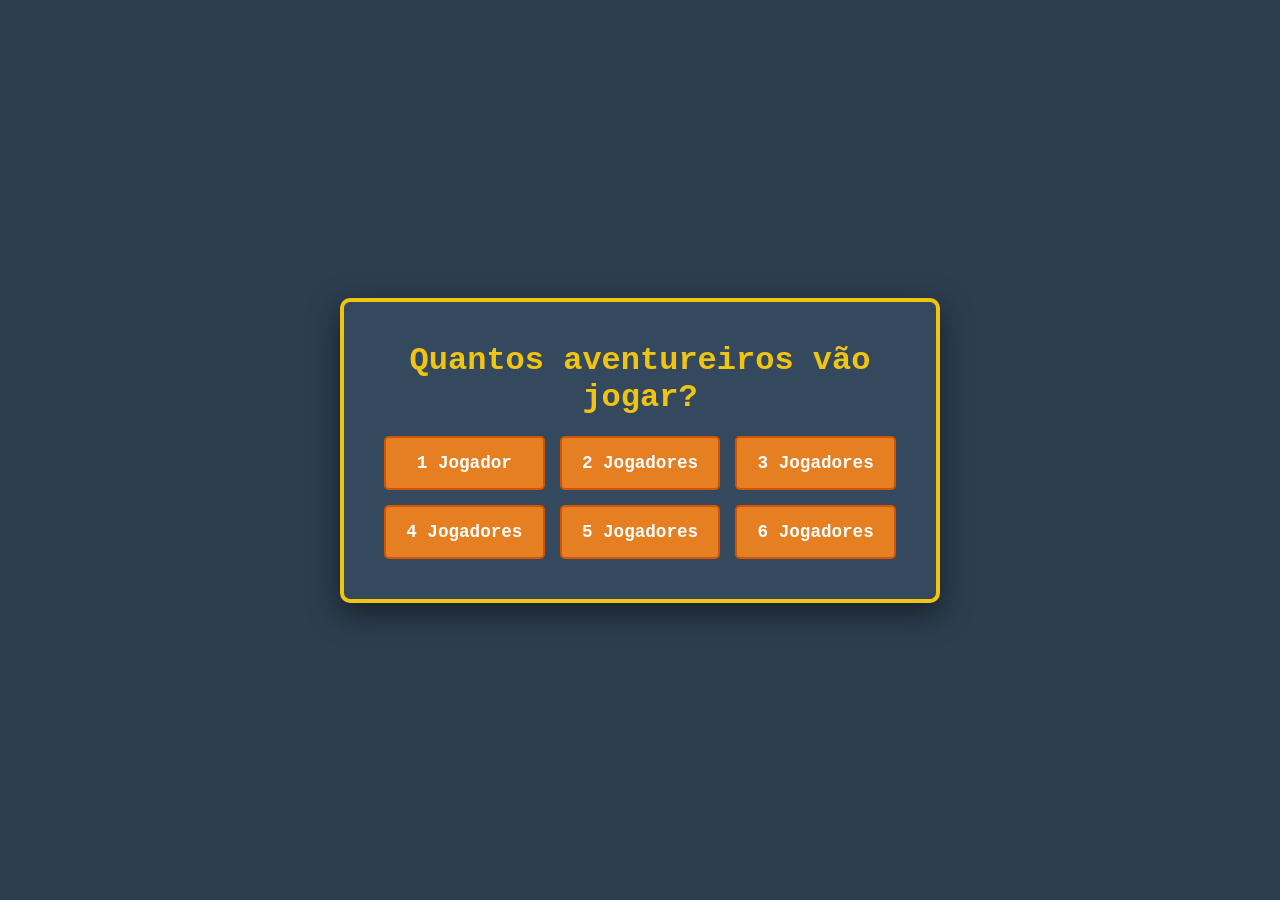
==== index.html @ ed037091 "A" ====
<!DOCTYPE html>
<html lang="pt-BR">
<head>
    <meta charset="UTF-8">
    <meta name="viewport" content="width=device-width, initial-scale=1.0">
    <title>RPG da Matemática</title>
    <link rel="stylesheet" href="style.css">
</head>
<body>
    <div id="game-container">
        <!-- Tela 1: Quantidade de Jogadores -->
        <div id="screen-players" class="screen active">
            <h1>Quantos aventureiros vão jogar?</h1>
            <div class="button-grid">
                <button onclick="setPlayers(1)">1 Jogador</button>
                <button onclick="setPlayers(2)">2 Jogadores</button>
                <button onclick="setPlayers(3)">3 Jogadores</button>
                <button onclick="setPlayers(4)">4 Jogadores</button>
                <button onclick="setPlayers(5)">5 Jogadores</button>
                <button onclick="setPlayers(6)">6 Jogadores</button>
            </div>
        </div>

        <!-- Tela 2: Seleção de Personagens -->
        <div id="screen-selection" class="screen hidden">
            <h2 id="player-turn">Jogador 1, escolha sua profissão!</h2>
            <p class="hint">Profissões disponíveis: Mago, Clérico, Paladino, Arqueiro, Bárbaro, Druida.</p>
            
            <input type="text" id="class-input" placeholder="Digite a profissão..." autocomplete="off">
            <button onclick="checkCharacter()">Selecionar</button>
            
            <p id="error-msg" class="error"></p>
        </div>
    </div>

    <!-- Modal de Confirmação -->
    <div id="confirm-modal" class="modal hidden">
        <div class="modal-content">
            <h3>Você escolheu o <span id="confirm-name-display"></span>?</h3>
            <!-- A imagem será carregada com base no nome do arquivo jpeg -->
            <img id="confirm-image" src="" alt="Ficha do Personagem">
            <div class="modal-buttons">
                <button class="btn-yes" onclick="confirmSelection()">Sim, é este!</button>
                <button class="btn-no" onclick="cancelSelection()">Não, voltar</button>
            </div>
        </div>
    </div>

    <script src="script.js"></script>
</body>
</html>
---- style.css ----
* {
    box-sizing: border-box;
    margin: 0;
    padding: 0;
    font-family: 'Courier New', Courier, monospace; /* Fonte que remete a máquinas de escrever/textos antigos */
}

body {
    background-color: #2c3e50;
    color: #ecf0f1;
    display: flex;
    justify-content: center;
    align-items: center;
    height: 100vh;
}

#game-container {
    background-color: #34495e;
    border: 4px solid #f1c40f;
    border-radius: 10px;
    padding: 40px;
    text-align: center;
    max-width: 600px;
    width: 100%;
    box-shadow: 0 10px 30px rgba(0,0,0,0.5);
}

h1, h2, h3 {
    color: #f1c40f;
    margin-bottom: 20px;
}

.hint {
    font-size: 0.9em;
    color: #bdc3c7;
    margin-bottom: 20px;
}

.button-grid {
    display: grid;
    grid-template-columns: repeat(3, 1fr);
    gap: 15px;
}

button {
    background-color: #e67e22;
    color: white;
    border: 2px solid #d35400;
    padding: 15px;
    font-size: 1.1em;
    font-weight: bold;
    border-radius: 5px;
    cursor: pointer;
    transition: 0.2s;
}

button:hover {
    background-color: #d35400;
    transform: scale(1.05);
}

input[type="text"] {
    padding: 10px;
    font-size: 1.2em;
    width: 70%;
    margin-bottom: 10px;
    border-radius: 5px;
    border: 2px solid #7f8c8d;
    text-align: center;
}

.error {
    color: #e74c3c;
    margin-top: 15px;
    font-weight: bold;
    height: 20px;
}

.hidden {
    display: none !important;
}

/* Estilos do Modal de Confirmação */
.modal {
    position: fixed;
    top: 0; left: 0; width: 100%; height: 100%;
    background: rgba(0, 0, 0, 0.8);
    display: flex;
    justify-content: center;
    align-items: center;
}

.modal-content {
    background: #ecf0f1;
    color: #2c3e50;
    padding: 30px;
    border-radius: 10px;
    border: 4px solid #e67e22;
    text-align: center;
    max-width: 400px;
}

.modal-content img {
    max-width: 100%;
    border-radius: 5px;
    margin-bottom: 20px;
    border: 2px solid #2c3e50;
}

.modal-buttons {
    display: flex;
    justify-content: space-between;
    gap: 10px;
}

.btn-yes { background-color: #27ae60; border-color: #2ecc71; }
.btn-yes:hover { background-color: #2ecc71; }
.btn-no { background-color: #c0392b; border-color: #e74c3c; }
.btn-no:hover { background-color: #e74c3c; }
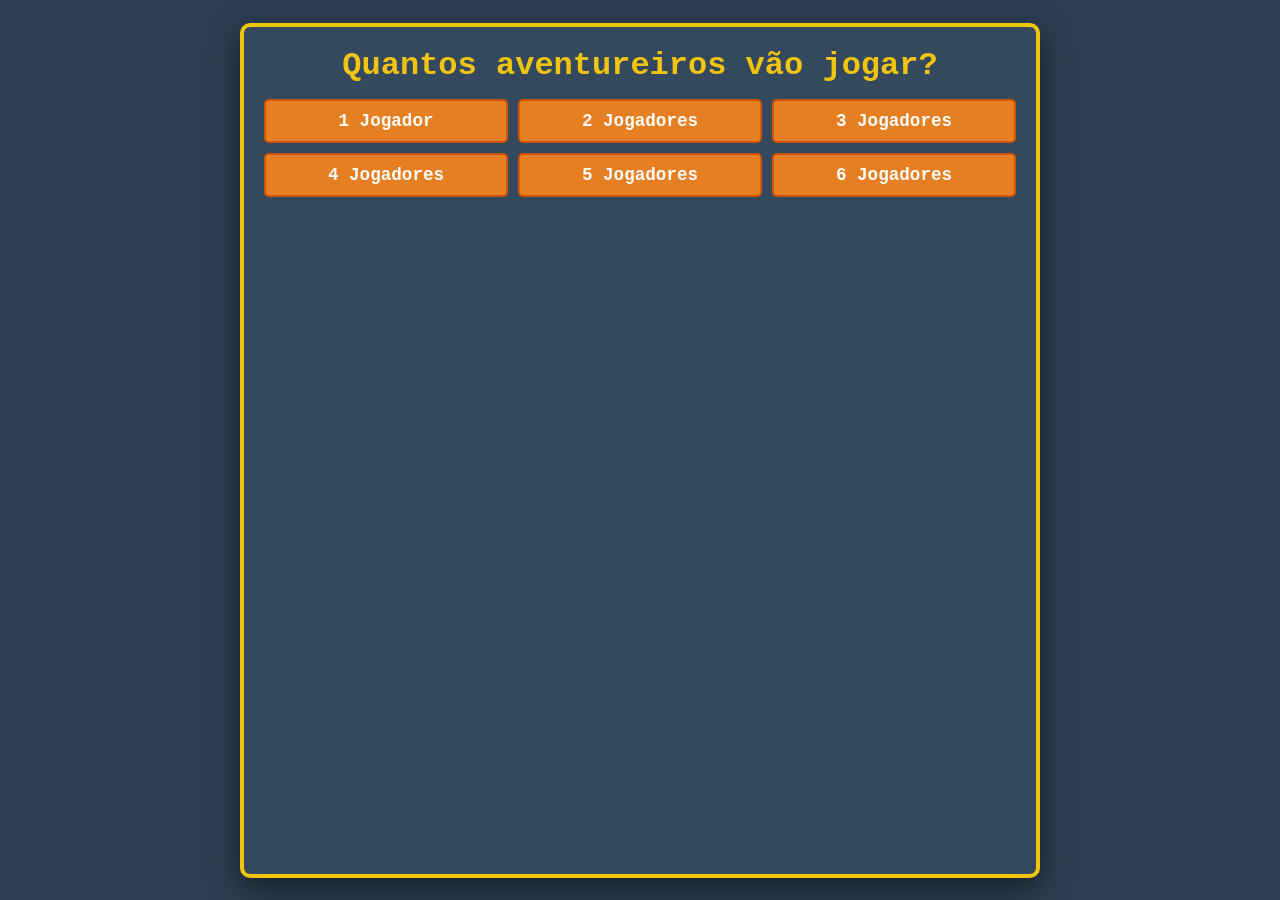
==== commit 5aba932b: "A" ====
--- a/index.html
+++ b/index.html
@@ -4,12 +4,179 @@
     <meta charset="UTF-8">
     <meta name="viewport" content="width=device-width, initial-scale=1.0">
     <title>RPG da Matemática</title>
-    <link rel="stylesheet" href="style.css">
+    <style>
+        * {
+            box-sizing: border-box;
+            margin: 0;
+            padding: 0;
+            font-family: 'Courier New', Courier, monospace;
+        }
+
+        body {
+            background-color: #2c3e50;
+            color: #ecf0f1;
+            display: flex;
+            justify-content: center;
+            align-items: center;
+            height: 100vh;
+            overflow: hidden;
+        }
+
+        #game-container {
+            background-color: #34495e;
+            border: 4px solid #f1c40f;
+            border-radius: 10px;
+            padding: 20px;
+            text-align: center;
+            max-width: 800px;
+            width: 100%;
+            height: 95vh;
+            box-shadow: 0 10px 30px rgba(0,0,0,0.5);
+            display: flex;
+            flex-direction: column;
+            position: relative;
+        }
+
+        h1, h2, h3 { color: #f1c40f; margin-bottom: 15px; }
+        .hint { font-size: 0.9em; color: #bdc3c7; margin-bottom: 15px; }
+
+        .button-grid {
+            display: grid;
+            grid-template-columns: repeat(3, 1fr);
+            gap: 10px;
+        }
+
+        button {
+            background-color: #e67e22;
+            color: white;
+            border: 2px solid #d35400;
+            padding: 10px;
+            font-size: 1.1em;
+            font-weight: bold;
+            border-radius: 5px;
+            cursor: pointer;
+            transition: 0.2s;
+        }
+
+        button:hover { background-color: #d35400; transform: scale(1.05); }
+        button:disabled { background-color: #7f8c8d; border-color: #95a5a6; cursor: not-allowed; transform: none; }
+
+        input[type="text"], input[type="number"] {
+            padding: 10px;
+            font-size: 1.2em;
+            width: 80%;
+            margin-bottom: 10px;
+            border-radius: 5px;
+            border: 2px solid #7f8c8d;
+            text-align: center;
+        }
+
+        .error { color: #e74c3c; margin-top: 10px; font-weight: bold; height: 20px; }
+        .success { color: #2ecc71; margin-top: 10px; font-weight: bold; height: 20px; }
+        .hidden { display: none !important; }
+
+        /* --- TELA DO JOGO --- */
+        .stats-header {
+            display: flex;
+            justify-content: space-between;
+            background-color: #2c3e50;
+            padding: 15px;
+            border-radius: 5px;
+            border: 2px solid #f1c40f;
+            font-size: 1.5em;
+            font-weight: bold;
+            margin-bottom: 20px;
+        }
+
+        .hp-text { color: #e74c3c; }
+        .coin-text { color: #f1c40f; }
+
+        .monster-area {
+            display: flex;
+            flex-direction: column;
+            align-items: center;
+            flex-grow: 1;
+        }
+
+        .monster-display {
+            margin-top: 20px;
+            text-align: center;
+        }
+
+        .monster-display img {
+            max-height: 250px;
+            border: 3px solid #e74c3c;
+            border-radius: 10px;
+            margin-bottom: 10px;
+        }
+
+        .health-bar-bg {
+            background-color: #555;
+            width: 300px;
+            height: 25px;
+            border-radius: 10px;
+            margin: 0 auto 10px;
+            border: 2px solid #fff;
+            position: relative;
+            overflow: hidden;
+        }
+
+        .health-bar-fill {
+            background-color: #e74c3c;
+            height: 100%;
+            width: 100%;
+            transition: width 0.3s ease;
+        }
+
+        .health-text {
+            position: absolute;
+            top: 0; left: 0; width: 100%; height: 100%;
+            text-align: center;
+            line-height: 21px;
+            font-weight: bold;
+            text-shadow: 1px 1px 2px black;
+        }
+
+        .action-buttons {
+            display: grid;
+            grid-template-columns: repeat(3, 1fr);
+            gap: 10px;
+            margin-top: 20px;
+            width: 100%;
+        }
+
+        .btn-facil { background-color: #27ae60; border-color: #2ecc71; }
+        .btn-medio { background-color: #f39c12; border-color: #f1c40f; }
+        .btn-dificil { background-color: #c0392b; border-color: #e74c3c; }
+
+        /* Modal Generico */
+        .modal {
+            position: absolute;
+            top: 0; left: 0; width: 100%; height: 100%;
+            background: rgba(0, 0, 0, 0.85);
+            display: flex;
+            justify-content: center;
+            align-items: center;
+            z-index: 10;
+        }
+
+        .modal-content {
+            background: #ecf0f1;
+            color: #2c3e50;
+            padding: 30px;
+            border-radius: 10px;
+            border: 4px solid #e67e22;
+            text-align: center;
+            max-width: 500px;
+            width: 90%;
+        }
+    </style>
 </head>
 <body>
     <div id="game-container">
+        
         <!-- Tela 1: Quantidade de Jogadores -->
-        <div id="screen-players" class="screen active">
+        <div id="screen-players" class="screen">
             <h1>Quantos aventureiros vão jogar?</h1>
             <div class="button-grid">
                 <button onclick="setPlayers(1)">1 Jogador</button>
@@ -24,28 +191,300 @@
         <!-- Tela 2: Seleção de Personagens -->
         <div id="screen-selection" class="screen hidden">
             <h2 id="player-turn">Jogador 1, escolha sua profissão!</h2>
-            <p class="hint">Profissões disponíveis: Mago, Clérico, Paladino, Arqueiro, Bárbaro, Druida.</p>
-            
+            <p class="hint">Profissões: Mago, Clérico, Paladino, Arqueiro, Bárbaro, Druida.</p>
             <input type="text" id="class-input" placeholder="Digite a profissão..." autocomplete="off">
             <button onclick="checkCharacter()">Selecionar</button>
-            
             <p id="error-msg" class="error"></p>
         </div>
+
+        <!-- Tela 3: O Jogo (Batalha) -->
+        <div id="screen-game" class="screen hidden">
+            <div class="stats-header">
+                <div class="hp-text">❤️ Vida: <span id="group-hp-display">30</span>/30</div>
+                <div class="coin-text">💰 Moedas: <span id="group-coins-display">0</span></div>
+            </div>
+
+            <!-- Buscar Monstro -->
+            <div id="monster-search-area">
+                <h3>Qual monstro apareceu?</h3>
+                <input type="text" id="monster-input" placeholder="Ex: Golem da Floresta" autocomplete="off">
+                <button onclick="summonMonster()">Invocar Monstro</button>
+                <p id="game-msg" class="error"></p>
+            </div>
+
+            <!-- Area de Combate (Oculta até invocar) -->
+            <div id="combat-area" class="monster-area hidden">
+                <div class="monster-display">
+                    <h2 id="monster-name-display">Nome do Monstro</h2>
+                    <img id="monster-image" src="" alt="Monstro">
+                    
+                    <div class="health-bar-bg">
+                        <div id="monster-hp-fill" class="health-bar-fill"></div>
+                        <div class="health-text"><span id="monster-hp-text">1</span> / <span id="monster-max-hp-text">1</span></div>
+                    </div>
+                    <p style="color: #e74c3c; font-weight: bold;">Dano do Monstro: <span id="monster-damage-text"></span></p>
+                </div>
+
+                <h3>Escolha o feitiço (ataque):</h3>
+                <div class="action-buttons">
+                    <button class="btn-facil" onclick="openQuestion('facil')">Fácil (0.3 Dano)</button>
+                    <button class="btn-medio" onclick="openQuestion('medio')">Médio (0.7 Dano)</button>
+                    <button class="btn-dificil" onclick="openQuestion('dificil')">Difícil (1 Dano)</button>
+                </div>
+            </div>
+        </div>
+
+        <!-- Modal de Confirmação de Personagem -->
+        <div id="confirm-modal" class="modal hidden">
+            <div class="modal-content">
+                <h3>Você escolheu o <span id="confirm-name-display"></span>?</h3>
+                <img id="confirm-image" src="" alt="Ficha" style="max-width: 100%; border-radius: 5px; margin-bottom: 20px;">
+                <div style="display: flex; justify-content: space-between; gap: 10px;">
+                    <button style="background: #27ae60;" onclick="confirmSelection()">Sim, é este!</button>
+                    <button style="background: #c0392b;" onclick="cancelSelection()">Não, voltar</button>
+                </div>
+            </div>
+        </div>
+
+        <!-- Modal da Conta Matemática -->
+        <div id="math-modal" class="modal hidden">
+            <div class="modal-content">
+                <h2 id="math-title">Resolva a conta!</h2>
+                <h1 id="math-question" style="color: #2c3e50; font-size: 2.5em; margin: 20px 0;">2 + 2 = ?</h1>
+                <input type="number" id="math-answer" placeholder="Digite sua resposta">
+                <br>
+                <button onclick="checkMathAnswer()" style="width: 100%; margin-top: 10px;">Atacar!</button>
+                <p id="math-feedback" style="font-weight: bold; margin-top: 15px;"></p>
+            </div>
+        </div>
+
     </div>
 
-    <!-- Modal de Confirmação -->
-    <div id="confirm-modal" class="modal hidden">
-        <div class="modal-content">
-            <h3>Você escolheu o <span id="confirm-name-display"></span>?</h3>
-            <!-- A imagem será carregada com base no nome do arquivo jpeg -->
-            <img id="confirm-image" src="" alt="Ficha do Personagem">
-            <div class="modal-buttons">
-                <button class="btn-yes" onclick="confirmSelection()">Sim, é este!</button>
-                <button class="btn-no" onclick="cancelSelection()">Não, voltar</button>
-            </div>
-        </div>
-    </div>
-
-    <script src="script.js"></script>
+    <script>
+        // --- VARIÁVEIS DO GRUPO ---
+        let maxPlayers = 0;
+        let currentPlayer = 1;
+        let selectedClasses = [];
+        
+        let groupHp = 30;
+        let groupCoins = 0;
+
+        // --- DADOS DOS PERSONAGENS ---
+        const classFileMap = {
+            'mago': 'Mago.jpeg', 'clerico': 'Clérico.jpeg', 'clérico': 'Clérico.jpeg',
+            'paladino': 'Paladino.jpeg', 'arqueiro': 'Arqueiro.jpeg',
+            'barbaro': 'Bárbaro.jpeg', 'bárbaro': 'Bárbaro.jpeg', 'druida': 'Druida.jpeg'
+        };
+        let pendingClass = ""; 
+
+        // --- DADOS DOS MONSTROS (Vida travada em 1 para teste) ---
+        const monsters = {
+            'guardião de pedra': { file: 'Guardião de Pedra.jpeg', hp: 1, maxHp: 1, damage: 1, coins: 2 },
+            'humano': { file: 'Humano.jpeg', hp: 1, maxHp: 1, damage: 3, coins: 2 },
+            'ladrões': { file: 'Ladrões.jpeg', hp: 1, maxHp: 1, damage: 1, coins: 2 },
+            'espírito da geometria': { file: 'Espírito da Geometria.jpeg', hp: 1, maxHp: 1, damage: 1, coins: 1 },
+            'golem da floresta': { file: 'Golem da Floresta.jpeg', hp: 1, maxHp: 1, damage: 1, coins: 1 },
+            'espírito da floresta': { file: 'Espírito da floresta.jpeg', hp: 1, maxHp: 1, damage: 2, coins: 2 },
+            'espírito da equação': { file: 'Espírito da Equação.jpeg', hp: 1, maxHp: 1, damage: 4, coins: 4 },
+            'humano da estatística': { file: 'Humano da Estatística.jpeg', hp: 1, maxHp: 1, damage: 2, coins: 2 },
+            'guardião da proporção': { file: 'Guardião da Proporção.jpeg', hp: 1, maxHp: 1, damage: 1, coins: 3 }
+        };
+
+        let currentActiveMonster = null;
+        let currentQuestion = null;
+
+        // --- CONTAS BÁSICAS PARA TESTE ---
+        const mathQuestions = {
+            facil: [
+                { q: "10 + 15", a: 25, dmg: 0.3 },
+                { q: "20 - 8", a: 12, dmg: 0.3 }
+            ],
+            medio: [
+                { q: "6 x 7", a: 42, dmg: 0.7 },
+                { q: "50 ÷ 2", a: 25, dmg: 0.7 }
+            ],
+            dificil: [
+                { q: "12 x 12", a: 144, dmg: 1.0 },
+                { q: "(10 x 5) - 15", a: 35, dmg: 1.0 }
+            ]
+        };
+
+        // --- FUNÇÕES DE SELEÇÃO DE JOGADOR ---
+        function setPlayers(num) {
+            maxPlayers = num;
+            document.getElementById('screen-players').classList.add('hidden');
+            document.getElementById('screen-selection').classList.remove('hidden');
+            updateScreenText();
+        }
+
+        function updateScreenText() {
+            document.getElementById('player-turn').innerText = `Jogador ${currentPlayer}, escolha sua profissão!`;
+            document.getElementById('class-input').value = "";
+            document.getElementById('error-msg').innerText = "";
+            document.getElementById('class-input').focus();
+        }
+
+        function checkCharacter() {
+            const inputField = document.getElementById('class-input');
+            const typedClass = inputField.value.trim().toLowerCase();
+            const errorMsg = document.getElementById('error-msg');
+
+            if (!classFileMap[typedClass]) {
+                errorMsg.innerText = "Profissão desconhecida! Tente novamente.";
+                return;
+            }
+
+            const baseClass = classFileMap[typedClass]; 
+            if (selectedClasses.includes(baseClass)) {
+                errorMsg.innerText = "Esta profissão já foi escolhida!";
+                return;
+            }
+
+            errorMsg.innerText = "";
+            pendingClass = baseClass; 
+
+            document.getElementById('confirm-name-display').innerText = typedClass.toUpperCase();
+            document.getElementById('confirm-image').src = pendingClass; 
+            document.getElementById('confirm-modal').classList.remove('hidden');
+        }
+
+        function confirmSelection() {
+            selectedClasses.push(pendingClass);
+            document.getElementById('confirm-modal').classList.add('hidden');
+
+            if (currentPlayer < maxPlayers) {
+                currentPlayer++;
+                updateScreenText();
+            } else {
+                // INICIA O JOGO
+                document.getElementById('screen-selection').classList.add('hidden');
+                document.getElementById('screen-game').classList.remove('hidden');
+                updateGroupUI();
+            }
+        }
+
+        function cancelSelection() {
+            document.getElementById('confirm-modal').classList.add('hidden');
+            document.getElementById('class-input').focus();
+        }
+
+        // --- FUNÇÕES DO JOGO (BATALHA) ---
+        function updateGroupUI() {
+            document.getElementById('group-hp-display').innerText = groupHp;
+            document.getElementById('group-coins-display').innerText = groupCoins;
+            
+            if(groupHp <= 0) {
+                alert("GAME OVER! A vida do grupo chegou a zero.");
+                location.reload();
+            }
+        }
+
+        function summonMonster() {
+            const input = document.getElementById('monster-input').value.trim().toLowerCase();
+            const msg = document.getElementById('game-msg');
+
+            if(!monsters[input]) {
+                msg.innerText = "Monstro não encontrado! Verifique a escrita.";
+                return;
+            }
+
+            msg.innerText = "";
+            
+            // Clona o objeto do monstro para não alterar os dados base
+            currentActiveMonster = JSON.parse(JSON.stringify(monsters[input]));
+            currentActiveMonster.name = input.toUpperCase();
+
+            // Atualiza UI
+            document.getElementById('monster-search-area').classList.add('hidden');
+            document.getElementById('combat-area').classList.remove('hidden');
+            
+            document.getElementById('monster-name-display').innerText = currentActiveMonster.name;
+            document.getElementById('monster-image').src = currentActiveMonster.file;
+            document.getElementById('monster-damage-text').innerText = currentActiveMonster.damage;
+            
+            updateMonsterHPUI();
+        }
+
+        function updateMonsterHPUI() {
+            const hpText = document.getElementById('monster-hp-text');
+            const maxHpText = document.getElementById('monster-max-hp-text');
+            const fill = document.getElementById('monster-hp-fill');
+
+            // Arredonda para 1 casa decimal para evitar erros de ponto flutuante (ex: 0.700000001)
+            currentActiveMonster.hp = Math.round(currentActiveMonster.hp * 10) / 10;
+
+            hpText.innerText = currentActiveMonster.hp;
+            maxHpText.innerText = currentActiveMonster.maxHp;
+            
+            let perc = (currentActiveMonster.hp / currentActiveMonster.maxHp) * 100;
+            if(perc < 0) perc = 0;
+            fill.style.width = perc + '%';
+        }
+
+        function openQuestion(dificuldade) {
+            const arr = mathQuestions[dificuldade];
+            // Sorteia uma pergunta da dificuldade escolhida
+            currentQuestion = arr[Math.floor(Math.random() * arr.length)];
+
+            document.getElementById('math-question').innerText = currentQuestion.q + " = ?";
+            document.getElementById('math-answer').value = "";
+            document.getElementById('math-feedback').innerText = "";
+            document.getElementById('math-feedback').className = "";
+            document.getElementById('math-modal').classList.remove('hidden');
+            document.getElementById('math-answer').focus();
+        }
+
+        function checkMathAnswer() {
+            const answer = parseFloat(document.getElementById('math-answer').value);
+            const feedback = document.getElementById('math-feedback');
+
+            if (isNaN(answer)) {
+                feedback.innerText = "Por favor, digite um número!";
+                feedback.style.color = "#e74c3c";
+                return;
+            }
+
+            if (answer === currentQuestion.a) {
+                // ACERTOU
+                feedback.innerText = `Correto! O monstro sofreu ${currentQuestion.dmg} de dano!`;
+                feedback.style.color = "#27ae60";
+                
+                currentActiveMonster.hp -= currentQuestion.dmg;
+                
+                setTimeout(() => {
+                    document.getElementById('math-modal').classList.add('hidden');
+                    updateMonsterHPUI();
+                    checkMonsterDeath();
+                }, 1500);
+
+            } else {
+                // ERROU (Toma dano)
+                feedback.innerText = `Errado! O monstro te atacou e causou ${currentActiveMonster.damage} de dano!`;
+                feedback.style.color = "#c0392b";
+                
+                groupHp -= currentActiveMonster.damage;
+                updateGroupUI();
+
+                setTimeout(() => {
+                    document.getElementById('math-modal').classList.add('hidden');
+                }, 2000);
+            }
+        }
+
+        function checkMonsterDeath() {
+            if (currentActiveMonster.hp <= 0) {
+                alert(`Você derrotou o ${currentActiveMonster.name} e ganhou ${currentActiveMonster.coins} moedas!`);
+                
+                groupCoins += currentActiveMonster.coins;
+                updateGroupUI();
+
+                // Reseta a tela para buscar outro monstro
+                currentActiveMonster = null;
+                document.getElementById('combat-area').classList.add('hidden');
+                document.getElementById('monster-search-area').classList.remove('hidden');
+                document.getElementById('monster-input').value = "";
+            }
+        }
+    </script>
 </body>
 </html>
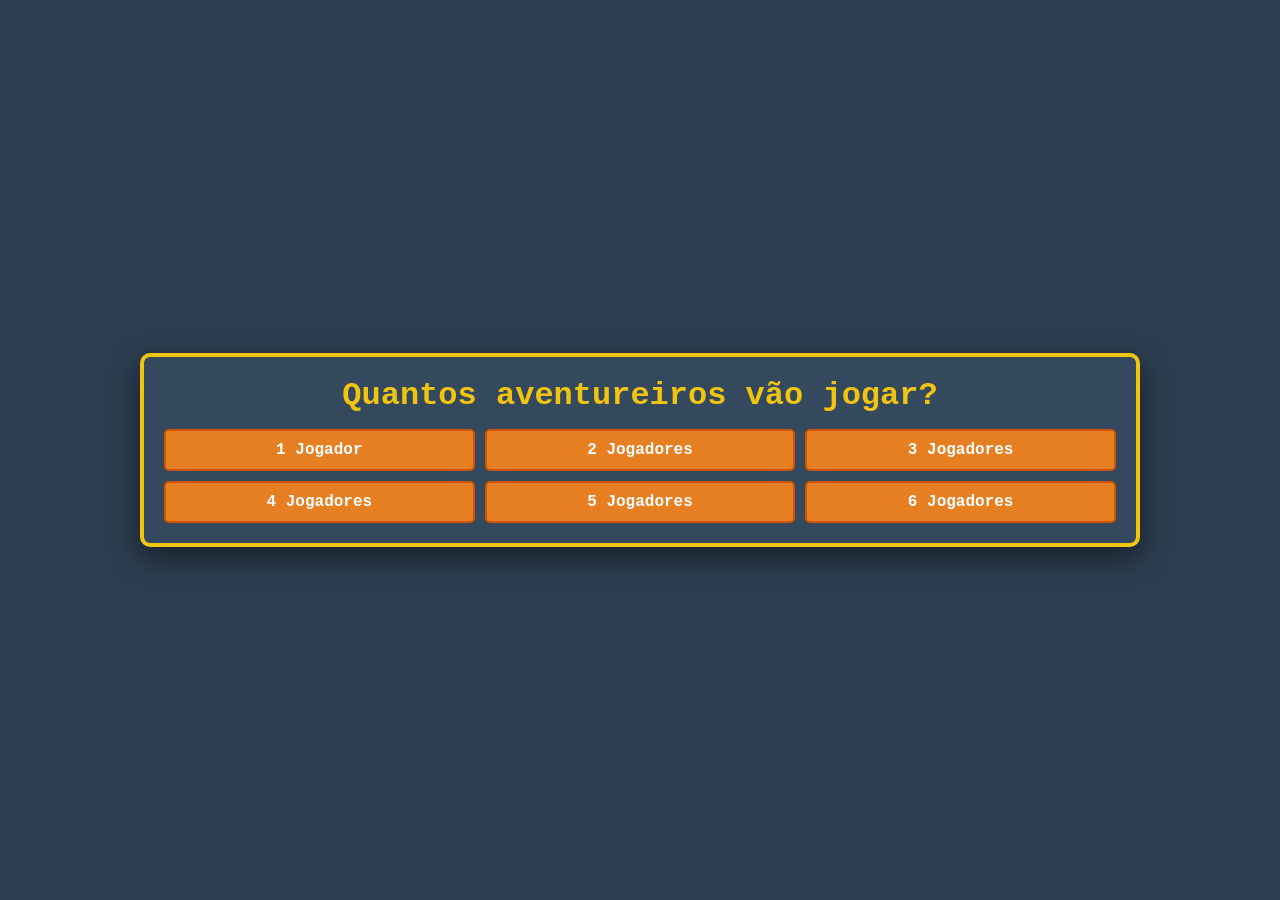
==== commit 1665bece: "k" ====
--- a/index.html
+++ b/index.html
@@ -5,177 +5,52 @@
     <meta name="viewport" content="width=device-width, initial-scale=1.0">
     <title>RPG da Matemática</title>
     <style>
-        * {
-            box-sizing: border-box;
-            margin: 0;
-            padding: 0;
-            font-family: 'Courier New', Courier, monospace;
-        }
-
-        body {
-            background-color: #2c3e50;
-            color: #ecf0f1;
-            display: flex;
-            justify-content: center;
-            align-items: center;
-            height: 100vh;
-            overflow: hidden;
-        }
-
-        #game-container {
-            background-color: #34495e;
-            border: 4px solid #f1c40f;
-            border-radius: 10px;
-            padding: 20px;
-            text-align: center;
-            max-width: 800px;
-            width: 100%;
-            height: 95vh;
-            box-shadow: 0 10px 30px rgba(0,0,0,0.5);
-            display: flex;
-            flex-direction: column;
-            position: relative;
-        }
-
-        h1, h2, h3 { color: #f1c40f; margin-bottom: 15px; }
-        .hint { font-size: 0.9em; color: #bdc3c7; margin-bottom: 15px; }
-
-        .button-grid {
-            display: grid;
-            grid-template-columns: repeat(3, 1fr);
-            gap: 10px;
-        }
-
-        button {
-            background-color: #e67e22;
-            color: white;
-            border: 2px solid #d35400;
-            padding: 10px;
-            font-size: 1.1em;
-            font-weight: bold;
-            border-radius: 5px;
-            cursor: pointer;
-            transition: 0.2s;
-        }
-
+        * { box-sizing: border-box; margin: 0; padding: 0; font-family: 'Courier New', Courier, monospace; }
+        body { background-color: #2c3e50; color: #ecf0f1; display: flex; justify-content: center; align-items: center; min-height: 100vh; padding: 20px; }
+        #game-container { background-color: #34495e; border: 4px solid #f1c40f; border-radius: 10px; padding: 20px; text-align: center; max-width: 1000px; width: 100%; box-shadow: 0 10px 30px rgba(0,0,0,0.5); position: relative; }
+        h1, h2, h3, h4 { color: #f1c40f; margin-bottom: 15px; }
+        
+        .button-grid { display: grid; grid-template-columns: repeat(3, 1fr); gap: 10px; }
+        button { background-color: #e67e22; color: white; border: 2px solid #d35400; padding: 10px; font-size: 1em; font-weight: bold; border-radius: 5px; cursor: pointer; transition: 0.2s; }
         button:hover { background-color: #d35400; transform: scale(1.05); }
-        button:disabled { background-color: #7f8c8d; border-color: #95a5a6; cursor: not-allowed; transform: none; }
-
-        input[type="text"], input[type="number"] {
-            padding: 10px;
-            font-size: 1.2em;
-            width: 80%;
-            margin-bottom: 10px;
-            border-radius: 5px;
-            border: 2px solid #7f8c8d;
-            text-align: center;
-        }
-
-        .error { color: #e74c3c; margin-top: 10px; font-weight: bold; height: 20px; }
-        .success { color: #2ecc71; margin-top: 10px; font-weight: bold; height: 20px; }
+        input { padding: 10px; font-size: 1.1em; width: 80%; margin-bottom: 10px; border-radius: 5px; border: 2px solid #7f8c8d; text-align: center; }
+        
+        .error { color: #e74c3c; font-weight: bold; }
         .hidden { display: none !important; }
 
-        /* --- TELA DO JOGO --- */
-        .stats-header {
-            display: flex;
-            justify-content: space-between;
-            background-color: #2c3e50;
-            padding: 15px;
-            border-radius: 5px;
-            border: 2px solid #f1c40f;
-            font-size: 1.5em;
-            font-weight: bold;
-            margin-bottom: 20px;
-        }
-
-        .hp-text { color: #e74c3c; }
-        .coin-text { color: #f1c40f; }
-
-        .monster-area {
-            display: flex;
-            flex-direction: column;
-            align-items: center;
-            flex-grow: 1;
-        }
-
-        .monster-display {
-            margin-top: 20px;
-            text-align: center;
-        }
-
-        .monster-display img {
-            max-height: 250px;
-            border: 3px solid #e74c3c;
-            border-radius: 10px;
-            margin-bottom: 10px;
-        }
-
-        .health-bar-bg {
-            background-color: #555;
-            width: 300px;
-            height: 25px;
-            border-radius: 10px;
-            margin: 0 auto 10px;
-            border: 2px solid #fff;
-            position: relative;
-            overflow: hidden;
-        }
-
-        .health-bar-fill {
-            background-color: #e74c3c;
-            height: 100%;
-            width: 100%;
-            transition: width 0.3s ease;
-        }
-
-        .health-text {
-            position: absolute;
-            top: 0; left: 0; width: 100%; height: 100%;
-            text-align: center;
-            line-height: 21px;
-            font-weight: bold;
-            text-shadow: 1px 1px 2px black;
-        }
-
-        .action-buttons {
-            display: grid;
-            grid-template-columns: repeat(3, 1fr);
-            gap: 10px;
-            margin-top: 20px;
-            width: 100%;
-        }
-
+        /* Jogo - Layout */
+        .battle-layout { display: flex; gap: 20px; margin-top: 20px; text-align: left; }
+        .players-panel { flex: 1; display: flex; flex-direction: column; gap: 10px; overflow-y: auto; max-height: 60vh; }
+        .monster-panel { flex: 1; background: #2c3e50; border: 3px solid #e74c3c; padding: 15px; border-radius: 10px; text-align: center; }
+        
+        /* Cartas */
+        .player-card { background: #22313f; padding: 15px; border: 2px solid #3498db; border-radius: 8px; font-size: 0.9em; }
+        .player-card h4 { margin-bottom: 5px; color: #3498db; }
+        .player-stats { font-weight: bold; margin-bottom: 10px; }
+        .hp-text { color: #2ecc71; } .shield-text { color: #9b59b6; } .coin-text { color: #f1c40f; }
+        .skill-list { list-style: none; font-size: 0.85em; }
+        .skill-red { color: #e74c3c; } .skill-green { color: #2ecc71; } .skill-blue { color: #3498db; }
+
+        /* Barra de Vida Monstro */
+        .health-bar-bg { background-color: #555; width: 100%; height: 25px; border-radius: 10px; border: 2px solid #fff; position: relative; overflow: hidden; margin-bottom: 10px; }
+        .health-bar-fill { background-color: #e74c3c; height: 100%; width: 100%; transition: width 0.3s; }
+        .health-text { position: absolute; top: 0; left: 0; width: 100%; text-align: center; line-height: 21px; font-weight: bold; text-shadow: 1px 1px 2px black; }
+        
+        .top-bar { display: flex; justify-content: space-between; background: #22313f; padding: 10px; border-radius: 5px; border: 2px solid #f1c40f; margin-bottom: 20px; align-items: center; }
+        
+        .action-buttons { display: grid; grid-template-columns: repeat(3, 1fr); gap: 10px; margin-top: 20px; }
         .btn-facil { background-color: #27ae60; border-color: #2ecc71; }
         .btn-medio { background-color: #f39c12; border-color: #f1c40f; }
         .btn-dificil { background-color: #c0392b; border-color: #e74c3c; }
 
-        /* Modal Generico */
-        .modal {
-            position: absolute;
-            top: 0; left: 0; width: 100%; height: 100%;
-            background: rgba(0, 0, 0, 0.85);
-            display: flex;
-            justify-content: center;
-            align-items: center;
-            z-index: 10;
-        }
-
-        .modal-content {
-            background: #ecf0f1;
-            color: #2c3e50;
-            padding: 30px;
-            border-radius: 10px;
-            border: 4px solid #e67e22;
-            text-align: center;
-            max-width: 500px;
-            width: 90%;
-        }
+        .modal { position: absolute; top: 0; left: 0; width: 100%; height: 100%; background: rgba(0, 0, 0, 0.9); display: flex; justify-content: center; align-items: center; z-index: 10; }
+        .modal-content { background: #ecf0f1; color: #2c3e50; padding: 30px; border-radius: 10px; border: 4px solid #e67e22; text-align: center; max-width: 500px; width: 90%; }
     </style>
 </head>
 <body>
     <div id="game-container">
         
-        <!-- Tela 1: Quantidade de Jogadores -->
+        <!-- Tela 1: Jogadores -->
         <div id="screen-players" class="screen">
             <h1>Quantos aventureiros vão jogar?</h1>
             <div class="button-grid">
@@ -188,302 +63,401 @@
             </div>
         </div>
 
-        <!-- Tela 2: Seleção de Personagens -->
+        <!-- Tela 2: Seleção -->
         <div id="screen-selection" class="screen hidden">
             <h2 id="player-turn">Jogador 1, escolha sua profissão!</h2>
-            <p class="hint">Profissões: Mago, Clérico, Paladino, Arqueiro, Bárbaro, Druida.</p>
+            <p style="font-size: 0.9em; margin-bottom: 10px;">Profissões: Clérigo, Bárbaro, Druida, Mago, Arqueiro, Paladino.</p>
             <input type="text" id="class-input" placeholder="Digite a profissão..." autocomplete="off">
+            <br>
             <button onclick="checkCharacter()">Selecionar</button>
             <p id="error-msg" class="error"></p>
         </div>
 
-        <!-- Tela 3: O Jogo (Batalha) -->
+        <!-- Tela 3: Batalha -->
         <div id="screen-game" class="screen hidden">
-            <div class="stats-header">
-                <div class="hp-text">❤️ Vida: <span id="group-hp-display">30</span>/30</div>
-                <div class="coin-text">💰 Moedas: <span id="group-coins-display">0</span></div>
+            <div class="top-bar">
+                <h2>Rodada: <span id="round-display">1</span></h2>
+                <button onclick="advanceRound()" style="background: #8e44ad; border-color: #9b59b6;">Avançar Rodada</button>
             </div>
 
-            <!-- Buscar Monstro -->
             <div id="monster-search-area">
                 <h3>Qual monstro apareceu?</h3>
-                <input type="text" id="monster-input" placeholder="Ex: Golem da Floresta" autocomplete="off">
+                <input type="text" id="monster-input" placeholder="Ex: Guardião da Proporção" autocomplete="off">
                 <button onclick="summonMonster()">Invocar Monstro</button>
                 <p id="game-msg" class="error"></p>
             </div>
 
-            <!-- Area de Combate (Oculta até invocar) -->
-            <div id="combat-area" class="monster-area hidden">
-                <div class="monster-display">
-                    <h2 id="monster-name-display">Nome do Monstro</h2>
-                    <img id="monster-image" src="" alt="Monstro">
+            <div class="battle-layout">
+                <div class="players-panel" id="players-panel">
+                    <!-- Cards gerados por JS -->
+                </div>
+
+                <div class="monster-panel hidden" id="combat-area">
+                    <h2 id="monster-name-display">Nome</h2>
+                    <p style="font-size: 0.9em; color: #bdc3c7;">Nível: <span id="monster-level"></span> | Dano: <span id="monster-dmg"></span> | Moedas: <span id="monster-coins"></span></p>
+                    <div style="margin: 15px 0;">
+                        <div class="health-bar-bg">
+                            <div id="monster-hp-fill" class="health-bar-fill"></div>
+                            <div class="health-text">Vida: <span id="monster-hp-text">1</span> / <span id="monster-max-hp-text">1</span></div>
+                        </div>
+                        <p class="shield-text" style="font-weight:bold;">Escudo: <span id="monster-shield">0</span></p>
+                        <p style="font-size: 0.8em; color: #f39c12; margin-top:5px;" id="monster-status"></p>
+                    </div>
                     
-                    <div class="health-bar-bg">
-                        <div id="monster-hp-fill" class="health-bar-fill"></div>
-                        <div class="health-text"><span id="monster-hp-text">1</span> / <span id="monster-max-hp-text">1</span></div>
+                    <div style="background: #34495e; padding: 10px; border-radius: 5px; font-size: 0.85em; text-align: left; margin-bottom: 15px;">
+                        <strong style="color: #e74c3c;" id="monster-ability-name">Habilidade</strong>
+                        <p id="monster-ability-desc"></p>
                     </div>
-                    <p style="color: #e74c3c; font-weight: bold;">Dano do Monstro: <span id="monster-damage-text"></span></p>
-                </div>
-
-                <h3>Escolha o feitiço (ataque):</h3>
-                <div class="action-buttons">
-                    <button class="btn-facil" onclick="openQuestion('facil')">Fácil (0.3 Dano)</button>
-                    <button class="btn-medio" onclick="openQuestion('medio')">Médio (0.7 Dano)</button>
-                    <button class="btn-dificil" onclick="openQuestion('dificil')">Difícil (1 Dano)</button>
+
+                    <h3>Atacar com Feitiço Matemático:</h3>
+                    <p style="font-size:0.8em;">(Ataca pelo jogador selecionado)</p>
+                    <select id="active-player-select" style="padding: 5px; margin-bottom: 10px; width: 100%;"></select>
+                    
+                    <div class="action-buttons">
+                        <button class="btn-facil" onclick="openQuestion('facil')">Fácil</button>
+                        <button class="btn-medio" onclick="openQuestion('medio')">Médio</button>
+                        <button class="btn-dificil" onclick="openQuestion('dificil')">Difícil</button>
+                    </div>
                 </div>
             </div>
         </div>
 
-        <!-- Modal de Confirmação de Personagem -->
-        <div id="confirm-modal" class="modal hidden">
+        <!-- Modal Conta -->
+        <div id="math-modal" class="modal hidden">
             <div class="modal-content">
-                <h3>Você escolheu o <span id="confirm-name-display"></span>?</h3>
-                <img id="confirm-image" src="" alt="Ficha" style="max-width: 100%; border-radius: 5px; margin-bottom: 20px;">
-                <div style="display: flex; justify-content: space-between; gap: 10px;">
-                    <button style="background: #27ae60;" onclick="confirmSelection()">Sim, é este!</button>
-                    <button style="background: #c0392b;" onclick="cancelSelection()">Não, voltar</button>
-                </div>
+                <h2>Resolva a conta!</h2>
+                <h1 id="math-question" style="color: #2c3e50; font-size: 2.2em; margin: 20px 0;">2 + 2 = ?</h1>
+                <input type="text" id="math-answer" placeholder="Digite sua resposta (use , ou .)">
+                <br>
+                <button onclick="checkMathAnswer()" style="width: 100%; margin-top: 10px;">Atacar!</button>
+                <p id="math-feedback" style="font-weight: bold; margin-top: 15px; font-size: 1.2em;"></p>
             </div>
         </div>
-
-        <!-- Modal da Conta Matemática -->
-        <div id="math-modal" class="modal hidden">
-            <div class="modal-content">
-                <h2 id="math-title">Resolva a conta!</h2>
-                <h1 id="math-question" style="color: #2c3e50; font-size: 2.5em; margin: 20px 0;">2 + 2 = ?</h1>
-                <input type="number" id="math-answer" placeholder="Digite sua resposta">
-                <br>
-                <button onclick="checkMathAnswer()" style="width: 100%; margin-top: 10px;">Atacar!</button>
-                <p id="math-feedback" style="font-weight: bold; margin-top: 15px;"></p>
-            </div>
-        </div>
-
     </div>
 
     <script>
-        // --- VARIÁVEIS DO GRUPO ---
-        let maxPlayers = 0;
-        let currentPlayer = 1;
-        let selectedClasses = [];
-        
-        let groupHp = 30;
-        let groupCoins = 0;
-
-        // --- DADOS DOS PERSONAGENS ---
-        const classFileMap = {
-            'mago': 'Mago.jpeg', 'clerico': 'Clérico.jpeg', 'clérico': 'Clérico.jpeg',
-            'paladino': 'Paladino.jpeg', 'arqueiro': 'Arqueiro.jpeg',
-            'barbaro': 'Bárbaro.jpeg', 'bárbaro': 'Bárbaro.jpeg', 'druida': 'Druida.jpeg'
+        // CONFIGURAÇÕES VAGAS DAS CARTAS
+        const configResilienciaHumano = 1; // +1 de dano para cada PV perdido pelo Humano
+        const configMultiplicadorCritico = 2; // Multiplica o dano recebido pelo Espírito da Probabilidade em um Acerto Crítico
+
+        // CLASSES
+        const characterClasses = {
+            'clérigo': { hp: 10, red: 'Integral Divina: 2× dano vs Espíritos', green: 'Teorema da Proteção: +3 escudo aliados', blue: 'Equação da Bênção: Cura 2 PV aliados, 2 dano em todos os inimigos' },
+            'bárbaro': { hp: 10, red: 'Força Bruta: 2× dano vs Guardiões de Pedra', green: 'Resistência Ancestral: recebe 2 escudo', blue: 'Fúria Matemática: causa 2 dano e ignora 1 armadura' },
+            'druida': { hp: 10, red: 'Integral da Vida: 2× dano vs Espíritos', green: 'Progressão Vital: cura 4 PV dos aliados', blue: 'Vetor da Natureza: causa 2 dano e ignora 1 armadura' },
+            'mago': { hp: 10, red: 'Explosão Algébrica: 2× dano vs Humanos', green: 'Axioma da Resistência: recebe metade do dano na rodada', blue: 'Portal Dimensional: teletransporta e causa 2 dano' },
+            'arqueiro': { hp: 10, red: 'Flecha Vetorial: 2× dano vs Guardiões de Pedra', green: 'Manto Assintótico: imune nesta rodada', blue: 'Olho de Águia Geométrico: 2× dano independentemente da raça' },
+            'paladino': { hp: 10, red: 'Julgamento Divino: 2× dano vs Espíritos', green: 'Escudo da Razão: reduz 2 de dano recebido nesta rodada', blue: 'Cálculo da Vitória: cura 2 PV e causa 1 dano em todos os inimigos' }
         };
-        let pendingClass = ""; 
-
-        // --- DADOS DOS MONSTROS (Vida travada em 1 para teste) ---
-        const monsters = {
-            'guardião de pedra': { file: 'Guardião de Pedra.jpeg', hp: 1, maxHp: 1, damage: 1, coins: 2 },
-            'humano': { file: 'Humano.jpeg', hp: 1, maxHp: 1, damage: 3, coins: 2 },
-            'ladrões': { file: 'Ladrões.jpeg', hp: 1, maxHp: 1, damage: 1, coins: 2 },
-            'espírito da geometria': { file: 'Espírito da Geometria.jpeg', hp: 1, maxHp: 1, damage: 1, coins: 1 },
-            'golem da floresta': { file: 'Golem da Floresta.jpeg', hp: 1, maxHp: 1, damage: 1, coins: 1 },
-            'espírito da floresta': { file: 'Espírito da floresta.jpeg', hp: 1, maxHp: 1, damage: 2, coins: 2 },
-            'espírito da equação': { file: 'Espírito da Equação.jpeg', hp: 1, maxHp: 1, damage: 4, coins: 4 },
-            'humano da estatística': { file: 'Humano da Estatística.jpeg', hp: 1, maxHp: 1, damage: 2, coins: 2 },
-            'guardião da proporção': { file: 'Guardião da Proporção.jpeg', hp: 1, maxHp: 1, damage: 1, coins: 3 }
+
+        // MONSTROS
+        const allMonsters = {
+            'guardião de pedra': { lvl: 2, hp: 3, dmg: 1, coins: 2, abName: 'Reflexo Rochoso', abDesc: 'A cada 2 rodadas, reduz em 1 o dano recebido no próximo ataque.', cd: 2 },
+            'humano': { lvl: 2, hp: 1, dmg: 3, coins: 2, abName: 'Resiliência', abDesc: 'Quanto menos vida tem, mais dano dá.', cd: 0 },
+            'ladrões': { lvl: 2, hp: 2, dmg: 1, coins: 2, abName: 'Furtividade', abDesc: 'A cada 2 rodadas, pode roubar 1 moeda do jogador com mais moedas.', cd: 2 },
+            'espírito da geometria': { lvl: 1, hp: 3, dmg: 1, coins: 1, abName: 'Equilíbrio Geométrico', abDesc: 'A cada 2 rodadas, concentra energia, aumentando em +2 o dano do próximo ataque.', cd: 2 },
+            'golem da floresta': { lvl: 1, hp: 3, dmg: 1, coins: 1, abName: 'Habilidade especial', abDesc: 'A cada 2 rodadas, defende-se, reduzindo em 1 o dano recebido.', cd: 2 },
+            'espírito da floresta': { lvl: 2, hp: 3, dmg: 2, coins: 2, abName: 'Habilidade especial', abDesc: 'A cada 2 rodadas, regenera 1 de vida.', cd: 2 },
+            'espírito da equação': { lvl: 4, hp: 1, dmg: 4, coins: 4, abName: 'Cálculo Implacável', abDesc: 'A cada 2 rodadas, o próximo ataque deste monstro causa +3 de dano.', cd: 2 },
+            'humano da estatística': { lvl: 2, hp: 3, dmg: 2, coins: 2, abName: 'Média Instável', abDesc: 'A cada 2 rodadas, o próximo ataque tem +2 de dano.', cd: 2 },
+            'guardião da proporção': { lvl: 3, hp: 4, dmg: 1, coins: 3, abName: 'Escudo da Proporção', abDesc: 'No início do jogo, ganha 3 de escudo.', cd: 0 },
+            'espírito da probabilidade': { lvl: 3, hp: 2, dmg: 3, coins: 3, abName: 'Lei da Probabilidade', abDesc: 'A cada 2 rodadas, o próximo ataque que receber terá 50% de chance de ser um acerto crítico.', cd: 2 },
+            'guardião da fração': { lvl: 4, hp: 4, dmg: 1, coins: 4, abName: 'Divisão Protetora', abDesc: 'A cada 3 rodadas, reduz em 50% o dano recebido no próximo ataque.', cd: 3 },
+            'mago da geometria': { lvl: 3, hp: 2, dmg: 2, coins: 3, abName: 'Disciplina Geométrica', abDesc: 'No início do jogo, ganha 1 de escudo para cada 2 aliados em jogo (arredondado para baixo).', cd: 0 },
+            'humano da subtração': { lvl: 4, hp: 4, dmg: 2, coins: 4, abName: 'Divisão de Energia', abDesc: 'A cada 1 rodada, divide pela metade o dano do próximo ataque recebido.', cd: 1 },
+            'espírito da soma': { lvl: 3, hp: 3, dmg: 3, coins: 3, abName: 'Progressão Ardente', abDesc: 'No início de cada rodada, aumenta em 1 o dano, até um máximo de +2.', cd: 0 },
+            'guardião do equilíbrio': { lvl: 4, hp: 5, dmg: 3, coins: 4, abName: 'Estabilidade Elementar', abDesc: 'No início do jogo, ganha 3 de escudo.', cd: 0 },
+            'guardião da equação': { lvl: 5, hp: 6, dmg: 1, coins: 5, abName: 'Escudo da Equação', abDesc: 'No início de cada rodada, recebe 3 pontos de escudo (absorvem dano antes da vida).', cd: 0 }
         };
 
-        let currentActiveMonster = null;
-        let currentQuestion = null;
-
-        // --- CONTAS BÁSICAS PARA TESTE ---
+        // CONTAS ATUALIZADAS
         const mathQuestions = {
             facil: [
-                { q: "10 + 15", a: 25, dmg: 0.3 },
-                { q: "20 - 8", a: 12, dmg: 0.3 }
+                { q: "Proporção: 10/20 = x/40. Valor de x", a: 20, dmg: 0.3 }, { q: "Proporção: 5/15 = 10/x. Valor de x", a: 30, dmg: 0.3 }, { q: "Proporção: 8/24 = x/3. Valor de x", a: 1, dmg: 0.3 },
+                { q: "20% de 300", a: 60, dmg: 0.3 }, { q: "40% de 50", a: 20, dmg: 0.3 }, { q: "15²", a: 225, dmg: 0.3 }, { q: "40 ÷ 5", a: 8, dmg: 0.3 }
             ],
             medio: [
-                { q: "6 x 7", a: 42, dmg: 0.7 },
-                { q: "50 ÷ 2", a: 25, dmg: 0.7 }
+                { q: "Proporção: 12/36 = x/120. Valor de x", a: 40, dmg: 0.7 }, { q: "12% de 50", a: 6, dmg: 0.7 }, { q: "35% de 200", a: 70, dmg: 0.7 },
+                { q: "65²", a: 4225, dmg: 0.7 }, { q: "95²", a: 9025, dmg: 0.7 },
+                { q: "412 ÷ 5", a: 82.4, dmg: 0.7 }, { q: "635 ÷ 5", a: 127, dmg: 0.7 }, { q: "87 ÷ 5", a: 17.4, dmg: 0.7 }, { q: "945 ÷ 5", a: 189, dmg: 0.7 }
             ],
             dificil: [
-                { q: "12 x 12", a: 144, dmg: 1.0 },
-                { q: "(10 x 5) - 15", a: 35, dmg: 1.0 }
+                { q: "Proporção: 14/98 = x/49. Valor de x", a: 7, dmg: 1.0 }, { q: "15% de 45", a: 6.75, dmg: 1.0 }, { q: "3,5% de 400", a: 14, dmg: 1.0 },
+                { q: "115²", a: 13225, dmg: 1.0 }, { q: "109²", a: 11881, dmg: 1.0 },
+                { q: "1384 ÷ 5", a: 276.8, dmg: 1.0 }, { q: "273,5 ÷ 5", a: 54.7, dmg: 1.0 }, { q: "4961 ÷ 5", a: 992.2, dmg: 1.0 }, { q: "807,3 ÷ 5", a: 161.46, dmg: 1.0 }
             ]
         };
 
-        // --- FUNÇÕES DE SELEÇÃO DE JOGADOR ---
+        // ESTADO DO JOGO
+        let maxPlayers = 0;
+        let currentPlayerIndex = 1;
+        let players = []; // { class, hp, maxHp, shield, coins, skills }
+        let currentRound = 1;
+        let activeMonster = null;
+        let currentMathQ = null;
+
+        // SELEÇÃO
         function setPlayers(num) {
             maxPlayers = num;
             document.getElementById('screen-players').classList.add('hidden');
             document.getElementById('screen-selection').classList.remove('hidden');
-            updateScreenText();
-        }
-
-        function updateScreenText() {
-            document.getElementById('player-turn').innerText = `Jogador ${currentPlayer}, escolha sua profissão!`;
-            document.getElementById('class-input').value = "";
-            document.getElementById('error-msg').innerText = "";
             document.getElementById('class-input').focus();
         }
 
         function checkCharacter() {
-            const inputField = document.getElementById('class-input');
-            const typedClass = inputField.value.trim().toLowerCase();
-            const errorMsg = document.getElementById('error-msg');
-
-            if (!classFileMap[typedClass]) {
-                errorMsg.innerText = "Profissão desconhecida! Tente novamente.";
-                return;
-            }
-
-            const baseClass = classFileMap[typedClass]; 
-            if (selectedClasses.includes(baseClass)) {
-                errorMsg.innerText = "Esta profissão já foi escolhida!";
-                return;
-            }
-
-            errorMsg.innerText = "";
-            pendingClass = baseClass; 
-
-            document.getElementById('confirm-name-display').innerText = typedClass.toUpperCase();
-            document.getElementById('confirm-image').src = pendingClass; 
-            document.getElementById('confirm-modal').classList.remove('hidden');
-        }
-
-        function confirmSelection() {
-            selectedClasses.push(pendingClass);
-            document.getElementById('confirm-modal').classList.add('hidden');
-
-            if (currentPlayer < maxPlayers) {
-                currentPlayer++;
-                updateScreenText();
+            const input = document.getElementById('class-input').value.trim().toLowerCase();
+            const msg = document.getElementById('error-msg');
+            
+            let normalizedInput = input.replace('clerico', 'clérigo').replace('barbaro', 'bárbaro');
+
+            if (!characterClasses[normalizedInput]) {
+                msg.innerText = "Profissão desconhecida!"; return;
+            }
+            if (players.some(p => p.className === normalizedInput)) {
+                msg.innerText = "Profissão já escolhida!"; return;
+            }
+
+            const cData = characterClasses[normalizedInput];
+            players.push({
+                className: normalizedInput,
+                name: normalizedInput.charAt(0).toUpperCase() + normalizedInput.slice(1),
+                hp: cData.hp, maxHp: cData.hp, shield: 0, coins: 0,
+                skills: { red: cData.red, green: cData.green, blue: cData.blue }
+            });
+
+            if (players.length < maxPlayers) {
+                currentPlayerIndex++;
+                document.getElementById('player-turn').innerText = `Jogador ${currentPlayerIndex}, escolha sua profissão!`;
+                document.getElementById('class-input').value = "";
+                msg.innerText = "";
+                document.getElementById('class-input').focus();
             } else {
-                // INICIA O JOGO
-                document.getElementById('screen-selection').classList.add('hidden');
-                document.getElementById('screen-game').classList.remove('hidden');
-                updateGroupUI();
-            }
-        }
-
-        function cancelSelection() {
-            document.getElementById('confirm-modal').classList.add('hidden');
-            document.getElementById('class-input').focus();
-        }
-
-        // --- FUNÇÕES DO JOGO (BATALHA) ---
-        function updateGroupUI() {
-            document.getElementById('group-hp-display').innerText = groupHp;
-            document.getElementById('group-coins-display').innerText = groupCoins;
-            
-            if(groupHp <= 0) {
-                alert("GAME OVER! A vida do grupo chegou a zero.");
-                location.reload();
-            }
-        }
-
+                initGame();
+            }
+        }
+
+        function initGame() {
+            document.getElementById('screen-selection').classList.add('hidden');
+            document.getElementById('screen-game').classList.remove('hidden');
+            updatePlayersUI();
+        }
+
+        function updatePlayersUI() {
+            const panel = document.getElementById('players-panel');
+            const select = document.getElementById('active-player-select');
+            panel.innerHTML = "";
+            select.innerHTML = "";
+
+            players.forEach((p, index) => {
+                panel.innerHTML += `
+                    <div class="player-card">
+                        <h4>${p.name} (Jogador ${index+1})</h4>
+                        <div class="player-stats">
+                            <span class="hp-text">❤️ ${p.hp}/${p.maxHp}</span> | 
+                            <span class="shield-text">🛡️ ${p.shield}</span> | 
+                            <span class="coin-text">💰 ${p.coins}</span>
+                        </div>
+                        <ul class="skill-list">
+                            <li class="skill-red">Σ Vermelho: ${p.skills.red}</li>
+                            <li class="skill-green">∞ Verde: ${p.skills.green}</li>
+                            <li class="skill-blue">▲ Azul: ${p.skills.blue}</li>
+                        </ul>
+                    </div>
+                `;
+                if(p.hp > 0) {
+                    select.innerHTML += `<option value="${index}">${p.name}</option>`;
+                }
+            });
+        }
+
+        // SISTEMA DE RODADA
+        function advanceRound() {
+            currentRound++;
+            document.getElementById('round-display').innerText = currentRound;
+            
+            if (activeMonster) {
+                // Progresso dos Contadores
+                if (activeMonster.cd > 0) {
+                    activeMonster.currentCd++;
+                    if (activeMonster.currentCd >= activeMonster.cd) {
+                        triggerMonsterAbility();
+                        activeMonster.currentCd = 0; // Reseta após trigar
+                    }
+                }
+                // Habilidades de "Início de Rodada"
+                if (activeMonster.name === 'espírito da soma' && activeMonster.bonusDmg < 2) {
+                    activeMonster.bonusDmg++;
+                    activeMonster.dmg++;
+                }
+                if (activeMonster.name === 'guardião da equação') {
+                    activeMonster.shield += 3;
+                }
+                updateMonsterUI();
+            }
+        }
+
+        function triggerMonsterAbility() {
+            let n = activeMonster.name;
+            let st = document.getElementById('monster-status');
+            
+            if (n === 'guardião de pedra' || n === 'golem da floresta') {
+                activeMonster.buffReduceNext = 1; st.innerText = "Ativo: -1 dano recebido no próximo ataque";
+            } else if (n === 'ladrões') {
+                let richest = [...players].sort((a,b) => b.coins - a.coins)[0];
+                if(richest.coins > 0) richest.coins--;
+                updatePlayersUI();
+            } else if (n === 'espírito da geometria' || n === 'humano da estatística') {
+                activeMonster.buffNextAtkDmg = 2; st.innerText = "Ativo: +2 dano no próximo ataque";
+            } else if (n === 'espírito da floresta') {
+                if(activeMonster.hp < activeMonster.maxHp) activeMonster.hp++;
+            } else if (n === 'espírito da equação') {
+                activeMonster.buffNextAtkDmg = 3; st.innerText = "Ativo: +3 dano no próximo ataque";
+            } else if (n === 'espírito da probabilidade') {
+                activeMonster.buffCritChance = true; st.innerText = "Ativo: 50% chance de dano recebido ser crítico";
+            } else if (n === 'guardião da fração') {
+                activeMonster.buffReducePct = 0.5; st.innerText = "Ativo: -50% de dano recebido no próximo ataque";
+            } else if (n === 'humano da subtração') {
+                activeMonster.buffReducePct = 0.5; st.innerText = "Ativo: Dano recebido cortado pela metade";
+            }
+        }
+
+        // INVOCAÇÃO
         function summonMonster() {
             const input = document.getElementById('monster-input').value.trim().toLowerCase();
             const msg = document.getElementById('game-msg');
 
-            if(!monsters[input]) {
-                msg.innerText = "Monstro não encontrado! Verifique a escrita.";
-                return;
-            }
-
+            if (!allMonsters[input]) { msg.innerText = "Monstro não encontrado!"; return; }
             msg.innerText = "";
             
-            // Clona o objeto do monstro para não alterar os dados base
-            currentActiveMonster = JSON.parse(JSON.stringify(monsters[input]));
-            currentActiveMonster.name = input.toUpperCase();
-
-            // Atualiza UI
+            let base = allMonsters[input];
+            activeMonster = JSON.parse(JSON.stringify(base));
+            activeMonster.name = input;
+            activeMonster.maxHp = base.hp;
+            activeMonster.shield = 0;
+            activeMonster.currentCd = 0;
+            activeMonster.bonusDmg = 0;
+
+            // Habilidades Iniciais (Setup)
+            if(input === 'guardião da proporção' || input === 'guardião do equilíbrio') activeMonster.shield = 3;
+            if(input === 'guardião da equação') activeMonster.shield = 3;
+            if(input === 'mago da geometria') activeMonster.shield = Math.floor((players.filter(p=>p.hp>0).length - 1) / 2);
+
             document.getElementById('monster-search-area').classList.add('hidden');
             document.getElementById('combat-area').classList.remove('hidden');
-            
-            document.getElementById('monster-name-display').innerText = currentActiveMonster.name;
-            document.getElementById('monster-image').src = currentActiveMonster.file;
-            document.getElementById('monster-damage-text').innerText = currentActiveMonster.damage;
-            
-            updateMonsterHPUI();
-        }
-
-        function updateMonsterHPUI() {
-            const hpText = document.getElementById('monster-hp-text');
-            const maxHpText = document.getElementById('monster-max-hp-text');
-            const fill = document.getElementById('monster-hp-fill');
-
-            // Arredonda para 1 casa decimal para evitar erros de ponto flutuante (ex: 0.700000001)
-            currentActiveMonster.hp = Math.round(currentActiveMonster.hp * 10) / 10;
-
-            hpText.innerText = currentActiveMonster.hp;
-            maxHpText.innerText = currentActiveMonster.maxHp;
-            
-            let perc = (currentActiveMonster.hp / currentActiveMonster.maxHp) * 100;
-            if(perc < 0) perc = 0;
-            fill.style.width = perc + '%';
-        }
-
+            updateMonsterUI();
+        }
+
+        function updateMonsterUI() {
+            document.getElementById('monster-name-display').innerText = activeMonster.name.toUpperCase();
+            document.getElementById('monster-level').innerText = activeMonster.lvl;
+            document.getElementById('monster-coins').innerText = activeMonster.coins;
+            document.getElementById('monster-ability-name').innerText = activeMonster.abName;
+            
+            let cdText = activeMonster.cd > 0 ? ` (Contador: ${activeMonster.currentCd}/${activeMonster.cd})` : "";
+            document.getElementById('monster-ability-desc').innerText = activeMonster.abDesc + cdText;
+
+            // Atualiza Dano Dinâmico (Humano)
+            let displayDmg = activeMonster.dmg + (activeMonster.buffNextAtkDmg || 0);
+            if (activeMonster.name === 'humano') displayDmg += (activeMonster.maxHp - activeMonster.hp) * configResilienciaHumano;
+            document.getElementById('monster-dmg').innerText = displayDmg;
+
+            // Barras e Textos
+            document.getElementById('monster-hp-text').innerText = Math.max(0, activeMonster.hp.toFixed(1));
+            document.getElementById('monster-max-hp-text').innerText = activeMonster.maxHp;
+            document.getElementById('monster-shield').innerText = activeMonster.shield.toFixed(1);
+
+            let perc = (activeMonster.hp / activeMonster.maxHp) * 100;
+            document.getElementById('monster-hp-fill').style.width = Math.max(0, perc) + '%';
+        }
+
+        // COMBATE
         function openQuestion(dificuldade) {
             const arr = mathQuestions[dificuldade];
-            // Sorteia uma pergunta da dificuldade escolhida
-            currentQuestion = arr[Math.floor(Math.random() * arr.length)];
-
-            document.getElementById('math-question').innerText = currentQuestion.q + " = ?";
+            currentMathQ = arr[Math.floor(Math.random() * arr.length)];
+            
+            document.getElementById('math-question').innerText = currentMathQ.q + " = ?";
             document.getElementById('math-answer').value = "";
             document.getElementById('math-feedback').innerText = "";
-            document.getElementById('math-feedback').className = "";
             document.getElementById('math-modal').classList.remove('hidden');
             document.getElementById('math-answer').focus();
         }
 
         function checkMathAnswer() {
-            const answer = parseFloat(document.getElementById('math-answer').value);
+            let raw = document.getElementById('math-answer').value.trim().replace(',', '.');
+            const answer = parseFloat(raw);
             const feedback = document.getElementById('math-feedback');
-
-            if (isNaN(answer)) {
-                feedback.innerText = "Por favor, digite um número!";
-                feedback.style.color = "#e74c3c";
-                return;
-            }
-
-            if (answer === currentQuestion.a) {
-                // ACERTOU
-                feedback.innerText = `Correto! O monstro sofreu ${currentQuestion.dmg} de dano!`;
-                feedback.style.color = "#27ae60";
+            const pIndex = document.getElementById('active-player-select').value;
+            const attacker = players[pIndex];
+
+            if (isNaN(answer)) { feedback.style.color = "#e74c3c"; feedback.innerText = "Digite um número!"; return; }
+
+            if (answer === currentMathQ.a) {
+                // SUCESSO - Atacar Monstro
+                let dmg = currentMathQ.dmg;
+                let critMsg = "";
                 
-                currentActiveMonster.hp -= currentQuestion.dmg;
+                if (activeMonster.buffCritChance && Math.random() < 0.5) {
+                    dmg *= configMultiplicadorCritico;
+                    critMsg = " (CRÍTICO!)";
+                }
+                activeMonster.buffCritChance = false;
+
+                if (activeMonster.buffReducePct) { dmg *= activeMonster.buffReducePct; activeMonster.buffReducePct = 0; }
+                if (activeMonster.buffReduceNext) { dmg = Math.max(0, dmg - activeMonster.buffReduceNext); activeMonster.buffReduceNext = 0; }
+
+                if (activeMonster.shield > 0) {
+                    if (dmg <= activeMonster.shield) {
+                        activeMonster.shield -= dmg; dmg = 0;
+                    } else {
+                        dmg -= activeMonster.shield; activeMonster.shield = 0;
+                    }
+                }
+
+                activeMonster.hp -= dmg;
+                feedback.style.color = "#2ecc71";
+                feedback.innerText = `Correto! O monstro sofreu ${dmg.toFixed(2)} de dano!${critMsg}`;
+                document.getElementById('monster-status').innerText = "";
                 
                 setTimeout(() => {
                     document.getElementById('math-modal').classList.add('hidden');
-                    updateMonsterHPUI();
-                    checkMonsterDeath();
+                    updateMonsterUI();
+                    if (activeMonster.hp <= 0) resolveMonsterDeath();
                 }, 1500);
 
             } else {
-                // ERROU (Toma dano)
-                feedback.innerText = `Errado! O monstro te atacou e causou ${currentActiveMonster.damage} de dano!`;
-                feedback.style.color = "#c0392b";
-                
-                groupHp -= currentActiveMonster.damage;
-                updateGroupUI();
+                // ERRO - Receber Dano
+                let incDmg = activeMonster.dmg + (activeMonster.buffNextAtkDmg || 0);
+                if (activeMonster.name === 'humano') incDmg += (activeMonster.maxHp - activeMonster.hp) * configResilienciaHumano;
+                activeMonster.buffNextAtkDmg = 0;
+                document.getElementById('monster-status').innerText = "";
+
+                // Absorver no escudo do jogador primeiro
+                if (attacker.shield > 0) {
+                    if (incDmg <= attacker.shield) { attacker.shield -= incDmg; incDmg = 0; }
+                    else { incDmg -= attacker.shield; attacker.shield = 0; }
+                }
+                attacker.hp -= incDmg;
+
+                feedback.style.color = "#e74c3c";
+                feedback.innerText = `Errado! ${attacker.name} sofreu ${incDmg} de dano!`;
+                updatePlayersUI();
 
                 setTimeout(() => {
                     document.getElementById('math-modal').classList.add('hidden');
+                    if (attacker.hp <= 0) alert(`${attacker.name} caiu em combate!`);
                 }, 2000);
             }
         }
 
-        function checkMonsterDeath() {
-            if (currentActiveMonster.hp <= 0) {
-                alert(`Você derrotou o ${currentActiveMonster.name} e ganhou ${currentActiveMonster.coins} moedas!`);
-                
-                groupCoins += currentActiveMonster.coins;
-                updateGroupUI();
-
-                // Reseta a tela para buscar outro monstro
-                currentActiveMonster = null;
-                document.getElementById('combat-area').classList.add('hidden');
-                document.getElementById('monster-search-area').classList.remove('hidden');
-                document.getElementById('monster-input').value = "";
-            }
+        function resolveMonsterDeath() {
+            alert(`Vocês derrotaram o ${activeMonster.name.toUpperCase()}! Todos recebem ${activeMonster.coins} moedas.`);
+            players.forEach(p => { if (p.hp > 0) p.coins += activeMonster.coins; });
+            updatePlayersUI();
+            
+            activeMonster = null;
+            document.getElementById('combat-area').classList.add('hidden');
+            document.getElementById('monster-search-area').classList.remove('hidden');
+            document.getElementById('monster-input').value = "";
         }
     </script>
 </body>
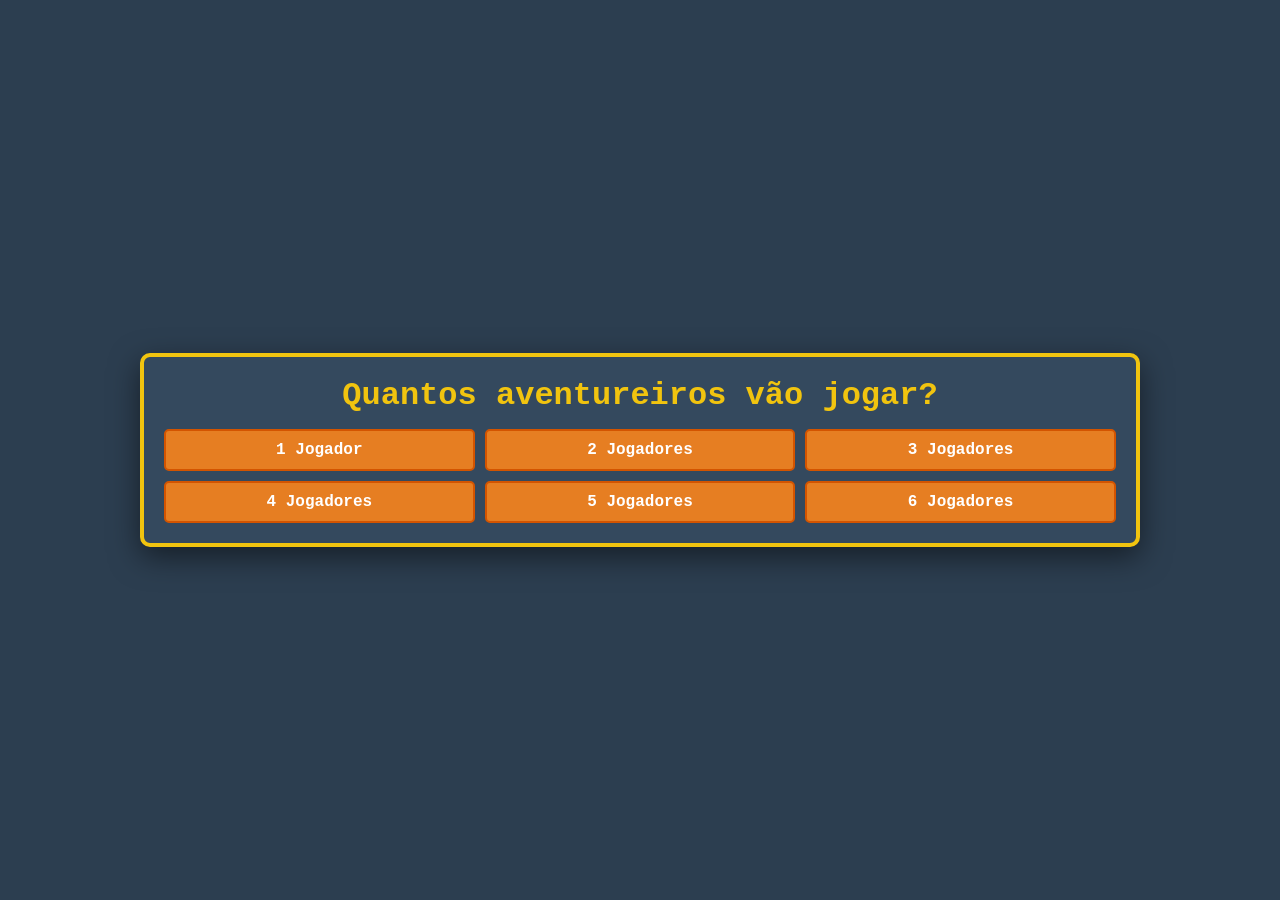
==== commit 4ea1ca2a: "A" ====
--- a/index.html
+++ b/index.html
@@ -2,54 +2,18 @@
 <html lang="pt-BR">
 <head>
     <meta charset="UTF-8">
-    <meta name="viewport" content="width=device-width, initial-scale=1.0">
+    <meta name="viewport" content="width=device-width, initial-scale=1.0, maximum-scale=1.0, user-scalable=no">
     <title>RPG da Matemática</title>
-    <style>
-        * { box-sizing: border-box; margin: 0; padding: 0; font-family: 'Courier New', Courier, monospace; }
-        body { background-color: #2c3e50; color: #ecf0f1; display: flex; justify-content: center; align-items: center; min-height: 100vh; padding: 20px; }
-        #game-container { background-color: #34495e; border: 4px solid #f1c40f; border-radius: 10px; padding: 20px; text-align: center; max-width: 1000px; width: 100%; box-shadow: 0 10px 30px rgba(0,0,0,0.5); position: relative; }
-        h1, h2, h3, h4 { color: #f1c40f; margin-bottom: 15px; }
-        
-        .button-grid { display: grid; grid-template-columns: repeat(3, 1fr); gap: 10px; }
-        button { background-color: #e67e22; color: white; border: 2px solid #d35400; padding: 10px; font-size: 1em; font-weight: bold; border-radius: 5px; cursor: pointer; transition: 0.2s; }
-        button:hover { background-color: #d35400; transform: scale(1.05); }
-        input { padding: 10px; font-size: 1.1em; width: 80%; margin-bottom: 10px; border-radius: 5px; border: 2px solid #7f8c8d; text-align: center; }
-        
-        .error { color: #e74c3c; font-weight: bold; }
-        .hidden { display: none !important; }
-
-        /* Jogo - Layout */
-        .battle-layout { display: flex; gap: 20px; margin-top: 20px; text-align: left; }
-        .players-panel { flex: 1; display: flex; flex-direction: column; gap: 10px; overflow-y: auto; max-height: 60vh; }
-        .monster-panel { flex: 1; background: #2c3e50; border: 3px solid #e74c3c; padding: 15px; border-radius: 10px; text-align: center; }
-        
-        /* Cartas */
-        .player-card { background: #22313f; padding: 15px; border: 2px solid #3498db; border-radius: 8px; font-size: 0.9em; }
-        .player-card h4 { margin-bottom: 5px; color: #3498db; }
-        .player-stats { font-weight: bold; margin-bottom: 10px; }
-        .hp-text { color: #2ecc71; } .shield-text { color: #9b59b6; } .coin-text { color: #f1c40f; }
-        .skill-list { list-style: none; font-size: 0.85em; }
-        .skill-red { color: #e74c3c; } .skill-green { color: #2ecc71; } .skill-blue { color: #3498db; }
-
-        /* Barra de Vida Monstro */
-        .health-bar-bg { background-color: #555; width: 100%; height: 25px; border-radius: 10px; border: 2px solid #fff; position: relative; overflow: hidden; margin-bottom: 10px; }
-        .health-bar-fill { background-color: #e74c3c; height: 100%; width: 100%; transition: width 0.3s; }
-        .health-text { position: absolute; top: 0; left: 0; width: 100%; text-align: center; line-height: 21px; font-weight: bold; text-shadow: 1px 1px 2px black; }
-        
-        .top-bar { display: flex; justify-content: space-between; background: #22313f; padding: 10px; border-radius: 5px; border: 2px solid #f1c40f; margin-bottom: 20px; align-items: center; }
-        
-        .action-buttons { display: grid; grid-template-columns: repeat(3, 1fr); gap: 10px; margin-top: 20px; }
-        .btn-facil { background-color: #27ae60; border-color: #2ecc71; }
-        .btn-medio { background-color: #f39c12; border-color: #f1c40f; }
-        .btn-dificil { background-color: #c0392b; border-color: #e74c3c; }
-
-        .modal { position: absolute; top: 0; left: 0; width: 100%; height: 100%; background: rgba(0, 0, 0, 0.9); display: flex; justify-content: center; align-items: center; z-index: 10; }
-        .modal-content { background: #ecf0f1; color: #2c3e50; padding: 30px; border-radius: 10px; border: 4px solid #e67e22; text-align: center; max-width: 500px; width: 90%; }
-    </style>
+    <link rel="stylesheet" href="style.css">
 </head>
 <body>
+    <!-- Aviso para deitar o celular -->
+    <div id="orientation-warning">
+        <h1>Gire o celular! 🔄</h1>
+        <p>Este jogo foi feito para ser jogado com a tela deitada (modo paisagem).</p>
+    </div>
+
     <div id="game-container">
-        
         <!-- Tela 1: Jogadores -->
         <div id="screen-players" class="screen">
             <h1>Quantos aventureiros vão jogar?</h1>
@@ -66,9 +30,8 @@
         <!-- Tela 2: Seleção -->
         <div id="screen-selection" class="screen hidden">
             <h2 id="player-turn">Jogador 1, escolha sua profissão!</h2>
-            <p style="font-size: 0.9em; margin-bottom: 10px;">Profissões: Clérigo, Bárbaro, Druida, Mago, Arqueiro, Paladino.</p>
-            <input type="text" id="class-input" placeholder="Digite a profissão..." autocomplete="off">
-            <br>
+            <p style="font-size: 0.9em; margin-bottom: 10px;">Clérigo, Bárbaro, Druida, Mago, Arqueiro, Paladino.</p>
+            <input type="text" id="class-input" placeholder="Digite a profissão..." autocomplete="off"><br>
             <button onclick="checkCharacter()">Selecionar</button>
             <p id="error-msg" class="error"></p>
         </div>
@@ -77,46 +40,56 @@
         <div id="screen-game" class="screen hidden">
             <div class="top-bar">
                 <h2>Rodada: <span id="round-display">1</span></h2>
-                <button onclick="advanceRound()" style="background: #8e44ad; border-color: #9b59b6;">Avançar Rodada</button>
+                <div style="font-size: 0.9em; color:#bdc3c7;">Monstros mortos: <span id="kill-count">0</span></div>
+                <button id="btn-skip" onclick="skipTurn()" style="background: #8e44ad; border-color: #9b59b6;">Pular Turno</button>
             </div>
 
             <div id="monster-search-area">
                 <h3>Qual monstro apareceu?</h3>
                 <input type="text" id="monster-input" placeholder="Ex: Guardião da Proporção" autocomplete="off">
-                <button onclick="summonMonster()">Invocar Monstro</button>
-                <p id="game-msg" class="error"></p>
+                <div style="display: flex; gap: 10px; justify-content: center; margin-top: 10px; flex-wrap: wrap;">
+                    <button onclick="summonMonster()">Invocar Monstro</button>
+                    <button onclick="summonFinalBosses()" style="background: #8e44ad; border-color: #9b59b6;">Batalha Final (3 Chefes)</button>
+                </div>
+                <p id="game-msg" class="error" style="margin-top:10px;"></p>
             </div>
 
             <div class="battle-layout">
-                <div class="players-panel" id="players-panel">
-                    <!-- Cards gerados por JS -->
-                </div>
+                <div class="players-panel" id="players-panel"></div>
 
                 <div class="monster-panel hidden" id="combat-area">
                     <h2 id="monster-name-display">Nome</h2>
                     <p style="font-size: 0.9em; color: #bdc3c7;">Nível: <span id="monster-level"></span> | Dano: <span id="monster-dmg"></span> | Moedas: <span id="monster-coins"></span></p>
                     <div style="margin: 15px 0;">
-                        <div class="health-bar-bg">
-                            <div id="monster-hp-fill" class="health-bar-fill"></div>
-                            <div class="health-text">Vida: <span id="monster-hp-text">1</span> / <span id="monster-max-hp-text">1</span></div>
-                        </div>
+                        <div class="health-bar-bg"><div id="monster-hp-fill" class="health-bar-fill"></div><div class="health-text">Vida: <span id="monster-hp-text">1</span> / <span id="monster-max-hp-text">1</span></div></div>
                         <p class="shield-text" style="font-weight:bold;">Escudo: <span id="monster-shield">0</span></p>
                         <p style="font-size: 0.8em; color: #f39c12; margin-top:5px;" id="monster-status"></p>
                     </div>
-                    
                     <div style="background: #34495e; padding: 10px; border-radius: 5px; font-size: 0.85em; text-align: left; margin-bottom: 15px;">
                         <strong style="color: #e74c3c;" id="monster-ability-name">Habilidade</strong>
                         <p id="monster-ability-desc"></p>
                     </div>
 
-                    <h3>Atacar com Feitiço Matemático:</h3>
-                    <p style="font-size:0.8em;">(Ataca pelo jogador selecionado)</p>
-                    <select id="active-player-select" style="padding: 5px; margin-bottom: 10px; width: 100%;"></select>
+                    <h3>Atacante Atual:</h3>
+                    <select id="active-player-select" style="padding: 5px; margin-bottom: 10px; width: 100%; font-weight: bold;"></select>
                     
-                    <div class="action-buttons">
-                        <button class="btn-facil" onclick="openQuestion('facil')">Fácil</button>
-                        <button class="btn-medio" onclick="openQuestion('medio')">Médio</button>
-                        <button class="btn-dificil" onclick="openQuestion('dificil')">Difícil</button>
+                    <div class="dice-section" id="dice-section">
+                        <h4 style="color: #ecf0f1; margin-bottom: 5px;">Rolar Dado</h4>
+                        <p style="font-size: 0.8em; color: #f1c40f; margin-bottom: 10px;">Dados Restantes no Grupo: <strong id="dice-count-display">3</strong>/3</p>
+                        <div class="action-buttons">
+                            <button class="btn-red-die" onclick="rollDie('red')">Vermelho</button>
+                            <button class="btn-green-die" onclick="rollDie('green')">Verde</button>
+                            <button class="btn-blue-die" onclick="rollDie('blue')">Azul</button>
+                        </div>
+                    </div>
+
+                    <div id="difficulty-section" class="hidden">
+                        <h4 style="color: #2ecc71;">Escolha a dificuldade do ataque:</h4>
+                        <div class="action-buttons">
+                            <button class="btn-facil" onclick="openQuestion('facil')">Fácil</button>
+                            <button class="btn-medio" onclick="openQuestion('medio')">Médio</button>
+                            <button class="btn-dificil" onclick="openQuestion('dificil')">Difícil</button>
+                        </div>
                     </div>
                 </div>
             </div>
@@ -126,339 +99,46 @@
         <div id="math-modal" class="modal hidden">
             <div class="modal-content">
                 <h2>Resolva a conta!</h2>
-                <h1 id="math-question" style="color: #2c3e50; font-size: 2.2em; margin: 20px 0;">2 + 2 = ?</h1>
-                <input type="text" id="math-answer" placeholder="Digite sua resposta (use , ou .)">
-                <br>
-                <button onclick="checkMathAnswer()" style="width: 100%; margin-top: 10px;">Atacar!</button>
+                <h1 id="math-question" style="color: #2c3e50; font-size: 2.2em; margin: 20px 0;">?</h1>
+                <input type="text" id="math-answer" placeholder="Digite sua resposta (use , ou .)"><br>
+                
+                <div style="display: flex; gap: 10px; margin-top: 10px;">
+                    <button onclick="checkMathAnswer()" style="flex: 2;">Atacar!</button>
+                    <button onclick="toggleGrimorioView()" style="flex: 1; background: #9b59b6; border-color: #8e44ad;">📖 Ver Macetes</button>
+                </div>
+                
+                <div id="grimorio-in-battle" class="hidden" style="margin-top: 15px; background: #fff; padding: 10px; border-radius: 5px; font-size: 0.9em; text-align: left; border: 2px dashed #9b59b6;">
+                    <strong style="color: #8e44ad;">Seus Macetes Descobertos:</strong>
+                    <ul id="grimorio-list" style="margin-top: 5px; padding-left: 20px;"></ul>
+                </div>
+
                 <p id="math-feedback" style="font-weight: bold; margin-top: 15px; font-size: 1.2em;"></p>
+            </div>
+        </div>
+
+        <!-- Modal Macetes (Fase 2) -->
+        <div id="macete-modal" class="modal hidden">
+            <div class="modal-content macete-content">
+                <h2>🔮 GRIMÓRIO SECRETO (Fase II)</h2>
+                <p id="macete-text"></p>
+                <button onclick="closeMacete()" style="background: #f1c40f; color: #2c3e50; border-color: #f39c12; width: 100%;">Absorver Conhecimento</button>
+            </div>
+        </div>
+
+        <!-- Modal Loja -->
+        <div id="shop-modal" class="modal hidden">
+            <div class="modal-content" style="max-width: 800px;">
+                <h2 style="color: #d35400;">MERCADOR ITINERANTE</h2>
+                <p style="margin-bottom: 10px; font-size: 0.9em;">Compre seus itens! Estoque de Dados Brancos: <span id="shop-whitedice-stock"></span></p>
+                <select id="shop-player-select" onchange="renderShopItems()" style="padding: 5px; margin-bottom: 15px; width: 100%;"></select>
+                <p style="font-weight: bold; color: #27ae60; margin-bottom: 15px;">Moedas do Jogador: <span id="shop-player-coins">0</span></p>
+                
+                <div class="shop-grid" id="shop-items-container"></div>
+                <button onclick="closeShop()" style="width: 100%; margin-top: 10px; background: #34495e; border-color: #2c3e50;">Sair da Loja</button>
             </div>
         </div>
     </div>
 
-    <script>
-        // CONFIGURAÇÕES VAGAS DAS CARTAS
-        const configResilienciaHumano = 1; // +1 de dano para cada PV perdido pelo Humano
-        const configMultiplicadorCritico = 2; // Multiplica o dano recebido pelo Espírito da Probabilidade em um Acerto Crítico
-
-        // CLASSES
-        const characterClasses = {
-            'clérigo': { hp: 10, red: 'Integral Divina: 2× dano vs Espíritos', green: 'Teorema da Proteção: +3 escudo aliados', blue: 'Equação da Bênção: Cura 2 PV aliados, 2 dano em todos os inimigos' },
-            'bárbaro': { hp: 10, red: 'Força Bruta: 2× dano vs Guardiões de Pedra', green: 'Resistência Ancestral: recebe 2 escudo', blue: 'Fúria Matemática: causa 2 dano e ignora 1 armadura' },
-            'druida': { hp: 10, red: 'Integral da Vida: 2× dano vs Espíritos', green: 'Progressão Vital: cura 4 PV dos aliados', blue: 'Vetor da Natureza: causa 2 dano e ignora 1 armadura' },
-            'mago': { hp: 10, red: 'Explosão Algébrica: 2× dano vs Humanos', green: 'Axioma da Resistência: recebe metade do dano na rodada', blue: 'Portal Dimensional: teletransporta e causa 2 dano' },
-            'arqueiro': { hp: 10, red: 'Flecha Vetorial: 2× dano vs Guardiões de Pedra', green: 'Manto Assintótico: imune nesta rodada', blue: 'Olho de Águia Geométrico: 2× dano independentemente da raça' },
-            'paladino': { hp: 10, red: 'Julgamento Divino: 2× dano vs Espíritos', green: 'Escudo da Razão: reduz 2 de dano recebido nesta rodada', blue: 'Cálculo da Vitória: cura 2 PV e causa 1 dano em todos os inimigos' }
-        };
-
-        // MONSTROS
-        const allMonsters = {
-            'guardião de pedra': { lvl: 2, hp: 3, dmg: 1, coins: 2, abName: 'Reflexo Rochoso', abDesc: 'A cada 2 rodadas, reduz em 1 o dano recebido no próximo ataque.', cd: 2 },
-            'humano': { lvl: 2, hp: 1, dmg: 3, coins: 2, abName: 'Resiliência', abDesc: 'Quanto menos vida tem, mais dano dá.', cd: 0 },
-            'ladrões': { lvl: 2, hp: 2, dmg: 1, coins: 2, abName: 'Furtividade', abDesc: 'A cada 2 rodadas, pode roubar 1 moeda do jogador com mais moedas.', cd: 2 },
-            'espírito da geometria': { lvl: 1, hp: 3, dmg: 1, coins: 1, abName: 'Equilíbrio Geométrico', abDesc: 'A cada 2 rodadas, concentra energia, aumentando em +2 o dano do próximo ataque.', cd: 2 },
-            'golem da floresta': { lvl: 1, hp: 3, dmg: 1, coins: 1, abName: 'Habilidade especial', abDesc: 'A cada 2 rodadas, defende-se, reduzindo em 1 o dano recebido.', cd: 2 },
-            'espírito da floresta': { lvl: 2, hp: 3, dmg: 2, coins: 2, abName: 'Habilidade especial', abDesc: 'A cada 2 rodadas, regenera 1 de vida.', cd: 2 },
-            'espírito da equação': { lvl: 4, hp: 1, dmg: 4, coins: 4, abName: 'Cálculo Implacável', abDesc: 'A cada 2 rodadas, o próximo ataque deste monstro causa +3 de dano.', cd: 2 },
-            'humano da estatística': { lvl: 2, hp: 3, dmg: 2, coins: 2, abName: 'Média Instável', abDesc: 'A cada 2 rodadas, o próximo ataque tem +2 de dano.', cd: 2 },
-            'guardião da proporção': { lvl: 3, hp: 4, dmg: 1, coins: 3, abName: 'Escudo da Proporção', abDesc: 'No início do jogo, ganha 3 de escudo.', cd: 0 },
-            'espírito da probabilidade': { lvl: 3, hp: 2, dmg: 3, coins: 3, abName: 'Lei da Probabilidade', abDesc: 'A cada 2 rodadas, o próximo ataque que receber terá 50% de chance de ser um acerto crítico.', cd: 2 },
-            'guardião da fração': { lvl: 4, hp: 4, dmg: 1, coins: 4, abName: 'Divisão Protetora', abDesc: 'A cada 3 rodadas, reduz em 50% o dano recebido no próximo ataque.', cd: 3 },
-            'mago da geometria': { lvl: 3, hp: 2, dmg: 2, coins: 3, abName: 'Disciplina Geométrica', abDesc: 'No início do jogo, ganha 1 de escudo para cada 2 aliados em jogo (arredondado para baixo).', cd: 0 },
-            'humano da subtração': { lvl: 4, hp: 4, dmg: 2, coins: 4, abName: 'Divisão de Energia', abDesc: 'A cada 1 rodada, divide pela metade o dano do próximo ataque recebido.', cd: 1 },
-            'espírito da soma': { lvl: 3, hp: 3, dmg: 3, coins: 3, abName: 'Progressão Ardente', abDesc: 'No início de cada rodada, aumenta em 1 o dano, até um máximo de +2.', cd: 0 },
-            'guardião do equilíbrio': { lvl: 4, hp: 5, dmg: 3, coins: 4, abName: 'Estabilidade Elementar', abDesc: 'No início do jogo, ganha 3 de escudo.', cd: 0 },
-            'guardião da equação': { lvl: 5, hp: 6, dmg: 1, coins: 5, abName: 'Escudo da Equação', abDesc: 'No início de cada rodada, recebe 3 pontos de escudo (absorvem dano antes da vida).', cd: 0 }
-        };
-
-        // CONTAS ATUALIZADAS
-        const mathQuestions = {
-            facil: [
-                { q: "Proporção: 10/20 = x/40. Valor de x", a: 20, dmg: 0.3 }, { q: "Proporção: 5/15 = 10/x. Valor de x", a: 30, dmg: 0.3 }, { q: "Proporção: 8/24 = x/3. Valor de x", a: 1, dmg: 0.3 },
-                { q: "20% de 300", a: 60, dmg: 0.3 }, { q: "40% de 50", a: 20, dmg: 0.3 }, { q: "15²", a: 225, dmg: 0.3 }, { q: "40 ÷ 5", a: 8, dmg: 0.3 }
-            ],
-            medio: [
-                { q: "Proporção: 12/36 = x/120. Valor de x", a: 40, dmg: 0.7 }, { q: "12% de 50", a: 6, dmg: 0.7 }, { q: "35% de 200", a: 70, dmg: 0.7 },
-                { q: "65²", a: 4225, dmg: 0.7 }, { q: "95²", a: 9025, dmg: 0.7 },
-                { q: "412 ÷ 5", a: 82.4, dmg: 0.7 }, { q: "635 ÷ 5", a: 127, dmg: 0.7 }, { q: "87 ÷ 5", a: 17.4, dmg: 0.7 }, { q: "945 ÷ 5", a: 189, dmg: 0.7 }
-            ],
-            dificil: [
-                { q: "Proporção: 14/98 = x/49. Valor de x", a: 7, dmg: 1.0 }, { q: "15% de 45", a: 6.75, dmg: 1.0 }, { q: "3,5% de 400", a: 14, dmg: 1.0 },
-                { q: "115²", a: 13225, dmg: 1.0 }, { q: "109²", a: 11881, dmg: 1.0 },
-                { q: "1384 ÷ 5", a: 276.8, dmg: 1.0 }, { q: "273,5 ÷ 5", a: 54.7, dmg: 1.0 }, { q: "4961 ÷ 5", a: 992.2, dmg: 1.0 }, { q: "807,3 ÷ 5", a: 161.46, dmg: 1.0 }
-            ]
-        };
-
-        // ESTADO DO JOGO
-        let maxPlayers = 0;
-        let currentPlayerIndex = 1;
-        let players = []; // { class, hp, maxHp, shield, coins, skills }
-        let currentRound = 1;
-        let activeMonster = null;
-        let currentMathQ = null;
-
-        // SELEÇÃO
-        function setPlayers(num) {
-            maxPlayers = num;
-            document.getElementById('screen-players').classList.add('hidden');
-            document.getElementById('screen-selection').classList.remove('hidden');
-            document.getElementById('class-input').focus();
-        }
-
-        function checkCharacter() {
-            const input = document.getElementById('class-input').value.trim().toLowerCase();
-            const msg = document.getElementById('error-msg');
-            
-            let normalizedInput = input.replace('clerico', 'clérigo').replace('barbaro', 'bárbaro');
-
-            if (!characterClasses[normalizedInput]) {
-                msg.innerText = "Profissão desconhecida!"; return;
-            }
-            if (players.some(p => p.className === normalizedInput)) {
-                msg.innerText = "Profissão já escolhida!"; return;
-            }
-
-            const cData = characterClasses[normalizedInput];
-            players.push({
-                className: normalizedInput,
-                name: normalizedInput.charAt(0).toUpperCase() + normalizedInput.slice(1),
-                hp: cData.hp, maxHp: cData.hp, shield: 0, coins: 0,
-                skills: { red: cData.red, green: cData.green, blue: cData.blue }
-            });
-
-            if (players.length < maxPlayers) {
-                currentPlayerIndex++;
-                document.getElementById('player-turn').innerText = `Jogador ${currentPlayerIndex}, escolha sua profissão!`;
-                document.getElementById('class-input').value = "";
-                msg.innerText = "";
-                document.getElementById('class-input').focus();
-            } else {
-                initGame();
-            }
-        }
-
-        function initGame() {
-            document.getElementById('screen-selection').classList.add('hidden');
-            document.getElementById('screen-game').classList.remove('hidden');
-            updatePlayersUI();
-        }
-
-        function updatePlayersUI() {
-            const panel = document.getElementById('players-panel');
-            const select = document.getElementById('active-player-select');
-            panel.innerHTML = "";
-            select.innerHTML = "";
-
-            players.forEach((p, index) => {
-                panel.innerHTML += `
-                    <div class="player-card">
-                        <h4>${p.name} (Jogador ${index+1})</h4>
-                        <div class="player-stats">
-                            <span class="hp-text">❤️ ${p.hp}/${p.maxHp}</span> | 
-                            <span class="shield-text">🛡️ ${p.shield}</span> | 
-                            <span class="coin-text">💰 ${p.coins}</span>
-                        </div>
-                        <ul class="skill-list">
-                            <li class="skill-red">Σ Vermelho: ${p.skills.red}</li>
-                            <li class="skill-green">∞ Verde: ${p.skills.green}</li>
-                            <li class="skill-blue">▲ Azul: ${p.skills.blue}</li>
-                        </ul>
-                    </div>
-                `;
-                if(p.hp > 0) {
-                    select.innerHTML += `<option value="${index}">${p.name}</option>`;
-                }
-            });
-        }
-
-        // SISTEMA DE RODADA
-        function advanceRound() {
-            currentRound++;
-            document.getElementById('round-display').innerText = currentRound;
-            
-            if (activeMonster) {
-                // Progresso dos Contadores
-                if (activeMonster.cd > 0) {
-                    activeMonster.currentCd++;
-                    if (activeMonster.currentCd >= activeMonster.cd) {
-                        triggerMonsterAbility();
-                        activeMonster.currentCd = 0; // Reseta após trigar
-                    }
-                }
-                // Habilidades de "Início de Rodada"
-                if (activeMonster.name === 'espírito da soma' && activeMonster.bonusDmg < 2) {
-                    activeMonster.bonusDmg++;
-                    activeMonster.dmg++;
-                }
-                if (activeMonster.name === 'guardião da equação') {
-                    activeMonster.shield += 3;
-                }
-                updateMonsterUI();
-            }
-        }
-
-        function triggerMonsterAbility() {
-            let n = activeMonster.name;
-            let st = document.getElementById('monster-status');
-            
-            if (n === 'guardião de pedra' || n === 'golem da floresta') {
-                activeMonster.buffReduceNext = 1; st.innerText = "Ativo: -1 dano recebido no próximo ataque";
-            } else if (n === 'ladrões') {
-                let richest = [...players].sort((a,b) => b.coins - a.coins)[0];
-                if(richest.coins > 0) richest.coins--;
-                updatePlayersUI();
-            } else if (n === 'espírito da geometria' || n === 'humano da estatística') {
-                activeMonster.buffNextAtkDmg = 2; st.innerText = "Ativo: +2 dano no próximo ataque";
-            } else if (n === 'espírito da floresta') {
-                if(activeMonster.hp < activeMonster.maxHp) activeMonster.hp++;
-            } else if (n === 'espírito da equação') {
-                activeMonster.buffNextAtkDmg = 3; st.innerText = "Ativo: +3 dano no próximo ataque";
-            } else if (n === 'espírito da probabilidade') {
-                activeMonster.buffCritChance = true; st.innerText = "Ativo: 50% chance de dano recebido ser crítico";
-            } else if (n === 'guardião da fração') {
-                activeMonster.buffReducePct = 0.5; st.innerText = "Ativo: -50% de dano recebido no próximo ataque";
-            } else if (n === 'humano da subtração') {
-                activeMonster.buffReducePct = 0.5; st.innerText = "Ativo: Dano recebido cortado pela metade";
-            }
-        }
-
-        // INVOCAÇÃO
-        function summonMonster() {
-            const input = document.getElementById('monster-input').value.trim().toLowerCase();
-            const msg = document.getElementById('game-msg');
-
-            if (!allMonsters[input]) { msg.innerText = "Monstro não encontrado!"; return; }
-            msg.innerText = "";
-            
-            let base = allMonsters[input];
-            activeMonster = JSON.parse(JSON.stringify(base));
-            activeMonster.name = input;
-            activeMonster.maxHp = base.hp;
-            activeMonster.shield = 0;
-            activeMonster.currentCd = 0;
-            activeMonster.bonusDmg = 0;
-
-            // Habilidades Iniciais (Setup)
-            if(input === 'guardião da proporção' || input === 'guardião do equilíbrio') activeMonster.shield = 3;
-            if(input === 'guardião da equação') activeMonster.shield = 3;
-            if(input === 'mago da geometria') activeMonster.shield = Math.floor((players.filter(p=>p.hp>0).length - 1) / 2);
-
-            document.getElementById('monster-search-area').classList.add('hidden');
-            document.getElementById('combat-area').classList.remove('hidden');
-            updateMonsterUI();
-        }
-
-        function updateMonsterUI() {
-            document.getElementById('monster-name-display').innerText = activeMonster.name.toUpperCase();
-            document.getElementById('monster-level').innerText = activeMonster.lvl;
-            document.getElementById('monster-coins').innerText = activeMonster.coins;
-            document.getElementById('monster-ability-name').innerText = activeMonster.abName;
-            
-            let cdText = activeMonster.cd > 0 ? ` (Contador: ${activeMonster.currentCd}/${activeMonster.cd})` : "";
-            document.getElementById('monster-ability-desc').innerText = activeMonster.abDesc + cdText;
-
-            // Atualiza Dano Dinâmico (Humano)
-            let displayDmg = activeMonster.dmg + (activeMonster.buffNextAtkDmg || 0);
-            if (activeMonster.name === 'humano') displayDmg += (activeMonster.maxHp - activeMonster.hp) * configResilienciaHumano;
-            document.getElementById('monster-dmg').innerText = displayDmg;
-
-            // Barras e Textos
-            document.getElementById('monster-hp-text').innerText = Math.max(0, activeMonster.hp.toFixed(1));
-            document.getElementById('monster-max-hp-text').innerText = activeMonster.maxHp;
-            document.getElementById('monster-shield').innerText = activeMonster.shield.toFixed(1);
-
-            let perc = (activeMonster.hp / activeMonster.maxHp) * 100;
-            document.getElementById('monster-hp-fill').style.width = Math.max(0, perc) + '%';
-        }
-
-        // COMBATE
-        function openQuestion(dificuldade) {
-            const arr = mathQuestions[dificuldade];
-            currentMathQ = arr[Math.floor(Math.random() * arr.length)];
-            
-            document.getElementById('math-question').innerText = currentMathQ.q + " = ?";
-            document.getElementById('math-answer').value = "";
-            document.getElementById('math-feedback').innerText = "";
-            document.getElementById('math-modal').classList.remove('hidden');
-            document.getElementById('math-answer').focus();
-        }
-
-        function checkMathAnswer() {
-            let raw = document.getElementById('math-answer').value.trim().replace(',', '.');
-            const answer = parseFloat(raw);
-            const feedback = document.getElementById('math-feedback');
-            const pIndex = document.getElementById('active-player-select').value;
-            const attacker = players[pIndex];
-
-            if (isNaN(answer)) { feedback.style.color = "#e74c3c"; feedback.innerText = "Digite um número!"; return; }
-
-            if (answer === currentMathQ.a) {
-                // SUCESSO - Atacar Monstro
-                let dmg = currentMathQ.dmg;
-                let critMsg = "";
-                
-                if (activeMonster.buffCritChance && Math.random() < 0.5) {
-                    dmg *= configMultiplicadorCritico;
-                    critMsg = " (CRÍTICO!)";
-                }
-                activeMonster.buffCritChance = false;
-
-                if (activeMonster.buffReducePct) { dmg *= activeMonster.buffReducePct; activeMonster.buffReducePct = 0; }
-                if (activeMonster.buffReduceNext) { dmg = Math.max(0, dmg - activeMonster.buffReduceNext); activeMonster.buffReduceNext = 0; }
-
-                if (activeMonster.shield > 0) {
-                    if (dmg <= activeMonster.shield) {
-                        activeMonster.shield -= dmg; dmg = 0;
-                    } else {
-                        dmg -= activeMonster.shield; activeMonster.shield = 0;
-                    }
-                }
-
-                activeMonster.hp -= dmg;
-                feedback.style.color = "#2ecc71";
-                feedback.innerText = `Correto! O monstro sofreu ${dmg.toFixed(2)} de dano!${critMsg}`;
-                document.getElementById('monster-status').innerText = "";
-                
-                setTimeout(() => {
-                    document.getElementById('math-modal').classList.add('hidden');
-                    updateMonsterUI();
-                    if (activeMonster.hp <= 0) resolveMonsterDeath();
-                }, 1500);
-
-            } else {
-                // ERRO - Receber Dano
-                let incDmg = activeMonster.dmg + (activeMonster.buffNextAtkDmg || 0);
-                if (activeMonster.name === 'humano') incDmg += (activeMonster.maxHp - activeMonster.hp) * configResilienciaHumano;
-                activeMonster.buffNextAtkDmg = 0;
-                document.getElementById('monster-status').innerText = "";
-
-                // Absorver no escudo do jogador primeiro
-                if (attacker.shield > 0) {
-                    if (incDmg <= attacker.shield) { attacker.shield -= incDmg; incDmg = 0; }
-                    else { incDmg -= attacker.shield; attacker.shield = 0; }
-                }
-                attacker.hp -= incDmg;
-
-                feedback.style.color = "#e74c3c";
-                feedback.innerText = `Errado! ${attacker.name} sofreu ${incDmg} de dano!`;
-                updatePlayersUI();
-
-                setTimeout(() => {
-                    document.getElementById('math-modal').classList.add('hidden');
-                    if (attacker.hp <= 0) alert(`${attacker.name} caiu em combate!`);
-                }, 2000);
-            }
-        }
-
-        function resolveMonsterDeath() {
-            alert(`Vocês derrotaram o ${activeMonster.name.toUpperCase()}! Todos recebem ${activeMonster.coins} moedas.`);
-            players.forEach(p => { if (p.hp > 0) p.coins += activeMonster.coins; });
-            updatePlayersUI();
-            
-            activeMonster = null;
-            document.getElementById('combat-area').classList.add('hidden');
-            document.getElementById('monster-search-area').classList.remove('hidden');
-            document.getElementById('monster-input').value = "";
-        }
-    </script>
+    <script src="script.js"></script>
 </body>
 </html>
--- a/style.css
+++ b/style.css
@@ -0,0 +1,85 @@
+* { box-sizing: border-box; margin: 0; padding: 0; font-family: 'Courier New', Courier, monospace; }
+
+body { 
+    background-color: #2c3e50; color: #ecf0f1; 
+    display: flex; justify-content: center; align-items: center; 
+    min-height: 100vh; padding: 10px; 
+    overflow-x: hidden; 
+}
+
+#orientation-warning {
+    display: none;
+    position: fixed; top: 0; left: 0; width: 100vw; height: 100vh;
+    background: #2c3e50; color: #f1c40f;
+    z-index: 9999; flex-direction: column;
+    align-items: center; justify-content: center; text-align: center;
+    padding: 20px;
+}
+#orientation-warning h1 { font-size: 3em; margin-bottom: 20px; }
+
+@media screen and (orientation: portrait) {
+    #orientation-warning { display: flex; }
+    #game-container { display: none !important; }
+}
+
+#game-container { 
+    background-color: #34495e; border: 4px solid #f1c40f; border-radius: 10px; 
+    padding: 20px; text-align: center; max-width: 1000px; width: 100%; 
+    box-shadow: 0 10px 30px rgba(0,0,0,0.5); position: relative;
+    max-height: 95vh; overflow-y: auto; 
+}
+
+h1, h2, h3, h4 { color: #f1c40f; margin-bottom: 15px; }
+
+.button-grid { display: grid; grid-template-columns: repeat(3, 1fr); gap: 10px; }
+@media (max-width: 600px) {
+    .button-grid { grid-template-columns: repeat(2, 1fr); }
+}
+
+button { 
+    background-color: #e67e22; color: white; border: 2px solid #d35400; 
+    padding: 10px; font-size: 1em; font-weight: bold; border-radius: 5px; 
+    cursor: pointer; transition: 0.2s; 
+}
+button:hover { background-color: #d35400; transform: scale(1.05); }
+button:disabled { background-color: #7f8c8d; border-color: #95a5a6; cursor: not-allowed; transform: none; }
+input { padding: 10px; font-size: 1.1em; width: 80%; margin-bottom: 10px; border-radius: 5px; border: 2px solid #7f8c8d; text-align: center; }
+.error { color: #e74c3c; font-weight: bold; }
+.hidden { display: none !important; }
+
+.battle-layout { display: flex; gap: 20px; margin-top: 20px; text-align: left; }
+.players-panel { flex: 1; display: flex; flex-direction: column; gap: 10px; overflow-y: auto; max-height: 60vh; padding-right: 5px;}
+.monster-panel { flex: 1; background: #2c3e50; border: 3px solid #e74c3c; padding: 15px; border-radius: 10px; text-align: center; overflow-y: auto; max-height: 60vh;}
+
+.player-card { background: #22313f; padding: 15px; border: 2px solid #3498db; border-radius: 8px; font-size: 0.9em; transition: 0.3s; }
+.player-card.acted { opacity: 0.5; border-color: #7f8c8d; }
+.player-card h4 { margin-bottom: 5px; color: #3498db; }
+.player-stats { font-weight: bold; margin-bottom: 5px; }
+.hp-text { color: #2ecc71; } .shield-text { color: #9b59b6; } .coin-text { color: #f1c40f; }
+.skill-list { list-style: none; font-size: 0.85em; margin-bottom: 10px; }
+.skill-red { color: #e74c3c; } .skill-green { color: #2ecc71; } .skill-blue { color: #3498db; }
+.inventory-list { background: #1a252f; padding: 5px; border-radius: 5px; display: flex; gap: 5px; flex-wrap: wrap; }
+.inv-item { background: #e67e22; font-size: 0.75em; padding: 3px 5px; border-radius: 3px; cursor: pointer; }
+
+.health-bar-bg { background-color: #555; width: 100%; height: 25px; border-radius: 10px; border: 2px solid #fff; position: relative; overflow: hidden; margin-bottom: 10px; }
+.health-bar-fill { background-color: #e74c3c; height: 100%; width: 100%; transition: width 0.3s; }
+.health-text { position: absolute; top: 0; left: 0; width: 100%; text-align: center; line-height: 21px; font-weight: bold; text-shadow: 1px 1px 2px black; }
+.top-bar { display: flex; justify-content: space-between; background: #22313f; padding: 10px; border-radius: 5px; border: 2px solid #f1c40f; margin-bottom: 20px; align-items: center; flex-wrap: wrap;}
+
+.dice-section { background: #1a252f; padding: 10px; border-radius: 5px; margin-bottom: 15px; border: 2px dashed #7f8c8d; }
+.btn-red-die { background-color: #c0392b; border-color: #e74c3c; } .btn-green-die { background-color: #27ae60; border-color: #2ecc71; } .btn-blue-die { background-color: #2980b9; border-color: #3498db; }
+.action-buttons { display: grid; grid-template-columns: repeat(3, 1fr); gap: 10px; margin-top: 10px; }
+.btn-facil { background-color: #27ae60; border-color: #2ecc71; } .btn-medio { background-color: #f39c12; border-color: #f1c40f; } .btn-dificil { background-color: #c0392b; border-color: #e74c3c; }
+
+.modal { position: fixed; top: 0; left: 0; width: 100%; height: 100%; background: rgba(0, 0, 0, 0.9); display: flex; justify-content: center; align-items: center; z-index: 10; padding: 10px;}
+.modal-content { background: #ecf0f1; color: #2c3e50; padding: 20px; border-radius: 10px; border: 4px solid #e67e22; text-align: center; max-width: 500px; width: 100%; max-height: 90vh; overflow-y: auto; }
+.macete-content { background: #40165c; color: #ecf0f1; border: 4px solid #9b59b6; }
+.macete-content h2 { color: #f1c40f; }
+.macete-content p { font-size: 1.2em; line-height: 1.5; margin: 20px 0; }
+
+.shop-grid { display: grid; grid-template-columns: repeat(2, 1fr); gap: 10px; text-align: left; margin-bottom: 15px; }
+@media (max-width: 768px) {
+    .shop-grid { grid-template-columns: 1fr; }
+}
+.shop-item { background: #bdc3c7; padding: 10px; border-radius: 5px; border: 2px solid #95a5a6; display: flex; align-items: center; gap: 10px; }
+.shop-item img { width: 50px; height: 50px; object-fit: cover; border-radius: 5px; background: #7f8c8d; }
